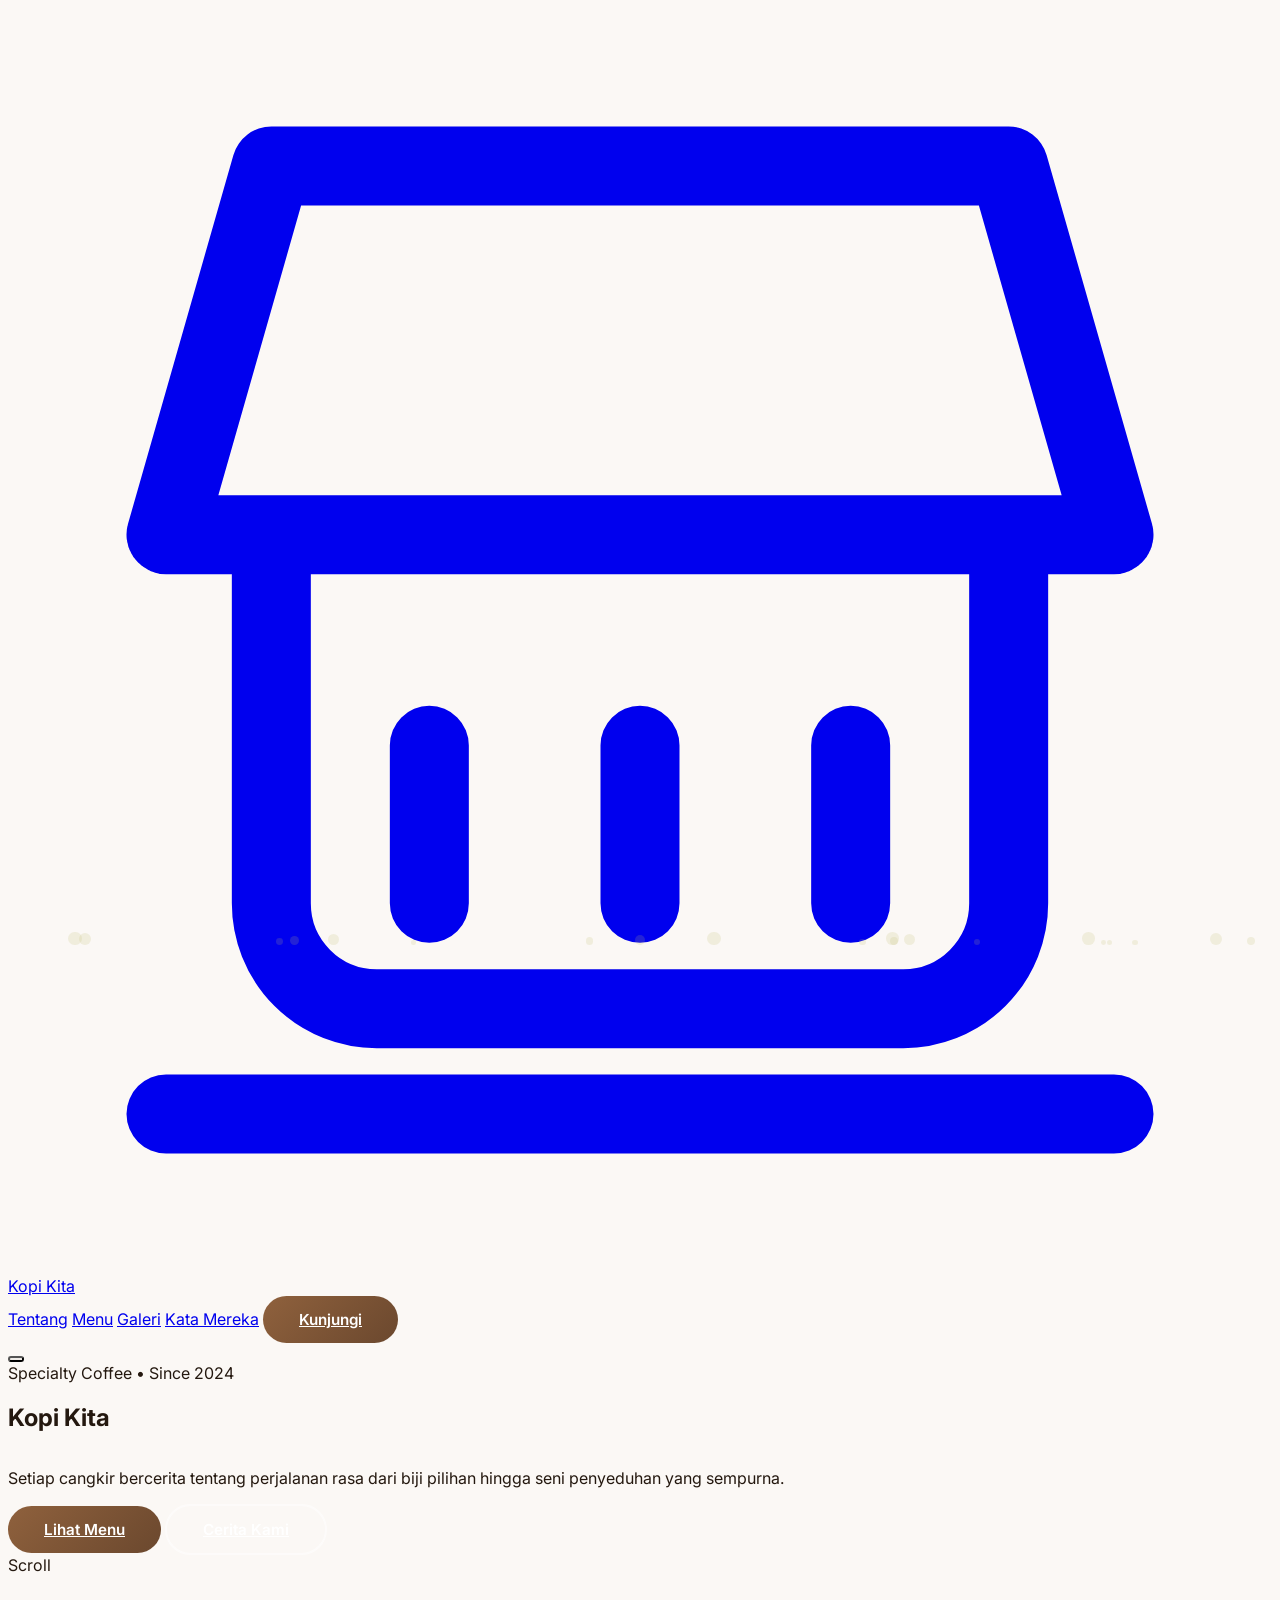
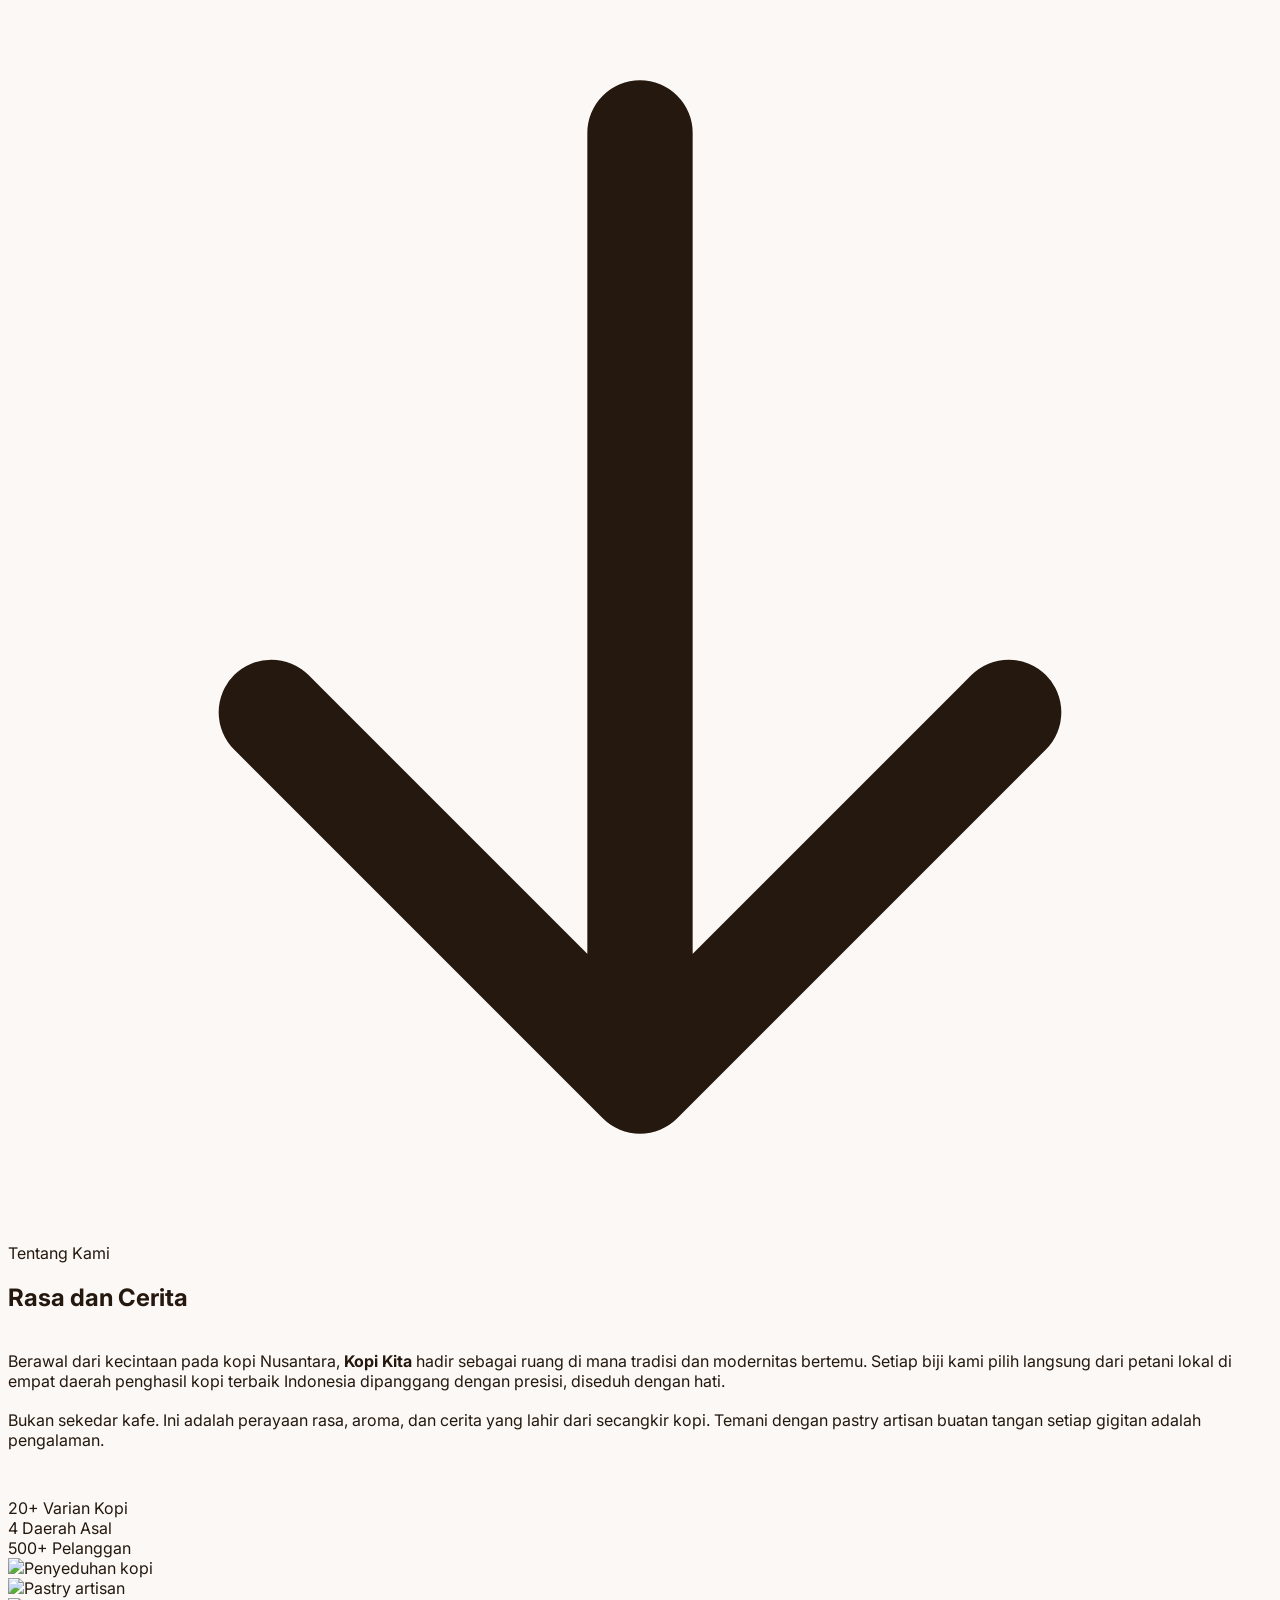
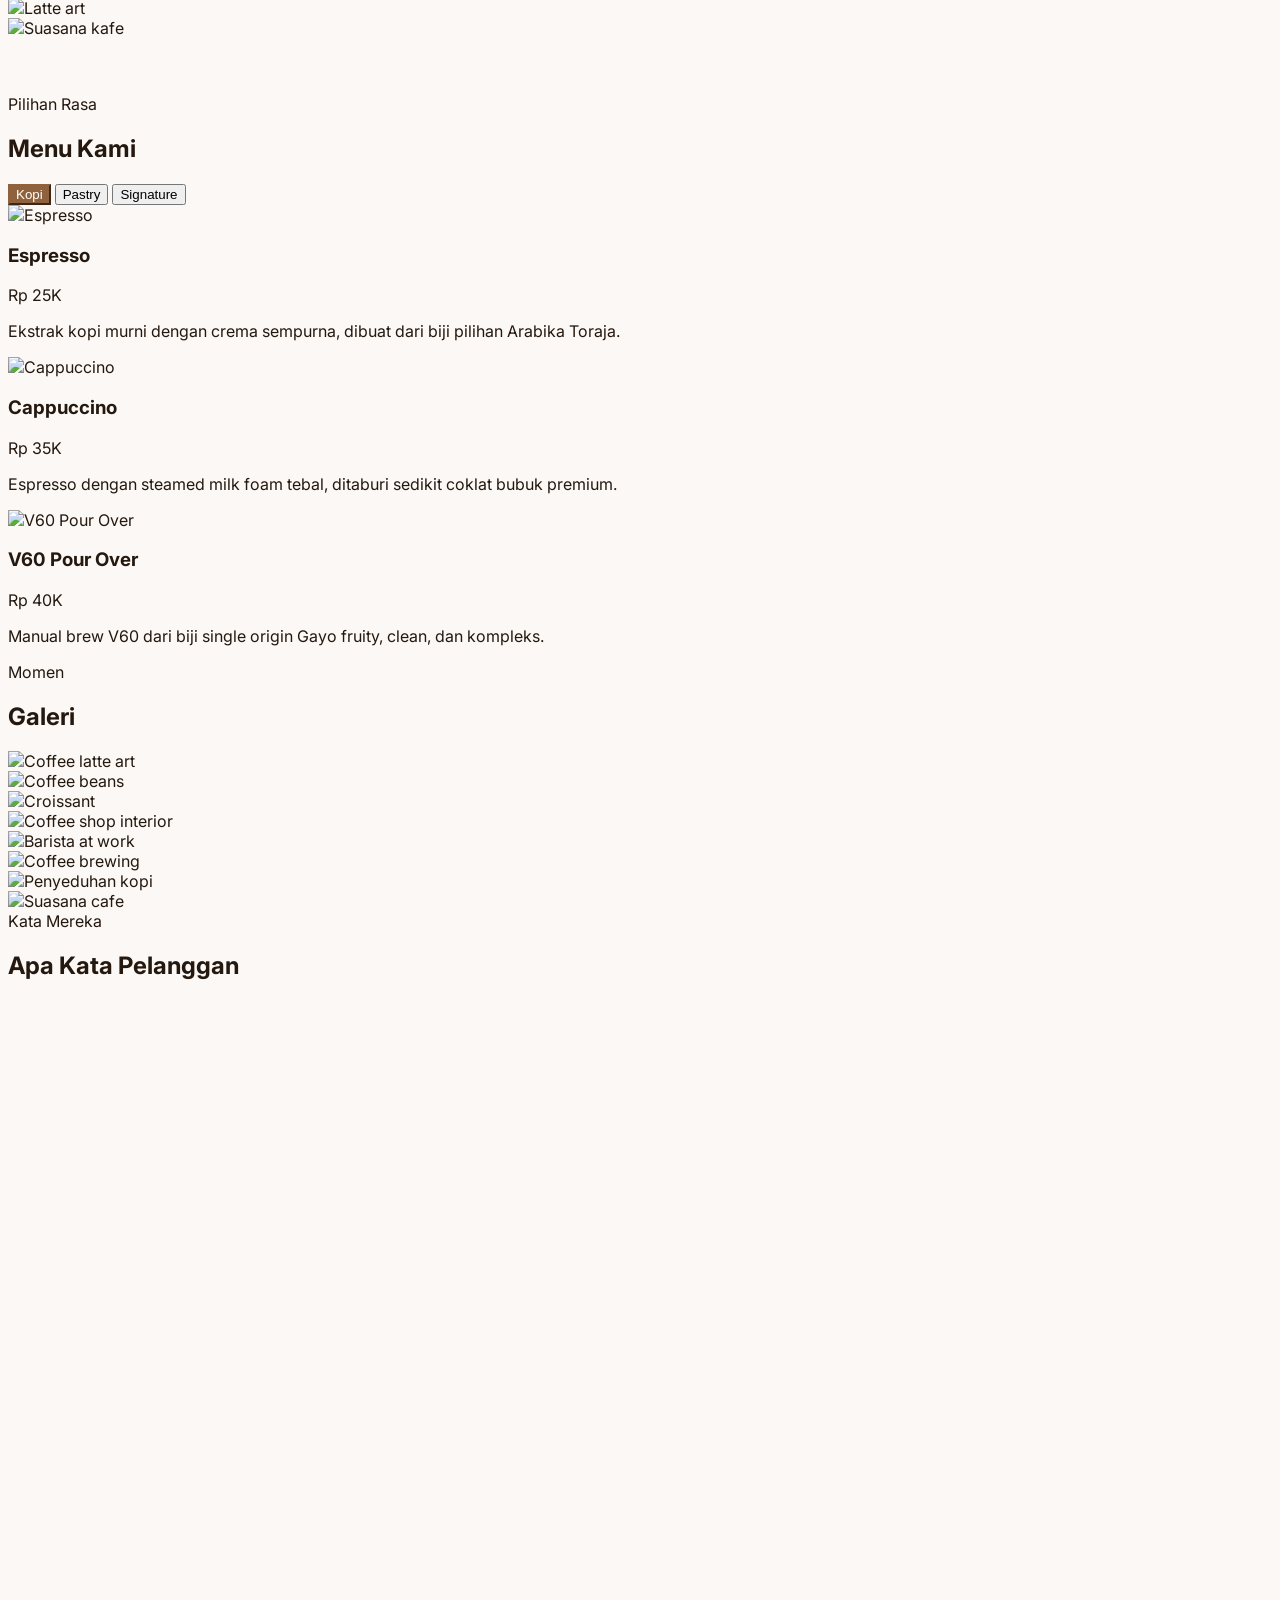
==== index.html @ f3f5471f "feat: initial commit - Kopi Kita landing page - Landing page with Tailwind CSS - Mobile-responsive w" ====
﻿<!DOCTYPE html>
<html lang="id">
<head>
 <meta charset="UTF-8" />
 <meta name="viewport" content="width=device-width, initial-scale=1.0" />
 <meta name="description" content="Kopi Kita &ndash; Specialty Coffee &amp; Artisan Pastry. Nikmati secangkir kopi spesial dan pastry artisan di setiap kunjungan. />
 <title>Kopi Kita &ndash; Specialty Coffee &amp; Artisan Pastry</title>
 <!-- Google Fonts -->
 <link rel="preconnect" href="https://fonts.googleapis.com" />
 <link rel="preconnect" href="https://fonts.gstatic.com" crossorigin />
 <link href="https://fonts.googleapis.com/css2?family=Playfair+Display:ital,wght@0,400;0,500;0,600;0,700;0,800;1,400;1,500&family=Inter:wght@300;400;500;600;700&display=swap" rel="stylesheet" />
 <!-- Tailwind CSS CDN -->
 <script src="https://cdn.tailwindcss.com"></script>
 <script>
  tailwind.config = {
   theme: {
    extend: {
     colors: {
      brand: {
       50: '#f7f2ed',
       100: '#f0e4db',
       200: '#e0c9b8',
       300: '#d1ae94',
       400: '#c29470',
       500: '#b3794d',
       600: '#8f613d',
       700: '#6b482e',
       800: '#47301f',
       900: '#24180f',
      },
      cream: '#fbf8f5',
      gold: '#c2bc70',
     },
     fontFamily: {
      serif: ['Playfair Display', 'Georgia', 'serif'],
      sans: ['Inter', 'system-ui', 'sans-serif'],
     },
    },
   },
  };
 </script>
 <style>
  /* === RESET & BASE === */
  html { scroll-behavior: smooth; overflow-x: hidden; }
  body {
   font-family: 'Inter', system-ui, sans-serif;
   background-color: #fbf8f5;
   color: #24180f;
   overflow-x: hidden;
  }
  /* === NAVBAR TRANSITION === */
  .navbar {
   transition: background-color 0.4s ease, backdrop-filter 0.4s ease, box-shadow 0.4s ease;
  }
  .navbar.scrolled {
   background-color: rgba(255, 255, 255, 0.92);
   backdrop-filter: blur(12px);
   -webkit-backdrop-filter: blur(12px);
   box-shadow: 0 1px 12px rgba(0, 0, 0, 0.06);
  }
  /* Hamburger lines - putih di hero (bg gelap) */
  .hamburger-line {
   background-color: #47301f;
  }
  /* Hamburger lines - cokelat tua saat navbar di-scroll (bg cream) */
  .navbar.scrolled .hamburger-line {
   background-color: #47301f;
  }
   /* Background subtle untuk hamburger button */
   #hamburger {
    background: rgba(71,48,31,0.06);
    border-radius: 10px;
    transition: background 0.3s ease;
   }
   #hamburger:hover {
    background: rgba(71,48,31,0.1);
   }
   #hamburger:active {
    background: rgba(71,48,31,0.15);
   }

  /* === SCROLL REVEAL ANIMATIONS === */
  .reveal {
   opacity: 0;
   transform: translateY(48px);
   transition: opacity 0.7s cubic-bezier(0.25, 0.46, 0.45, 0.94), transform 0.7s cubic-bezier(0.25, 0.46, 0.45, 0.94);
  }
  .reveal-left {
   opacity: 0;
   transform: translateX(-60px);
   transition: opacity 0.7s cubic-bezier(0.25, 0.46, 0.45, 0.94), transform 0.7s cubic-bezier(0.25, 0.46, 0.45, 0.94);
  }
  .reveal-right {
   opacity: 0;
   transform: translateX(60px);
   transition: opacity 0.7s cubic-bezier(0.25, 0.46, 0.45, 0.94), transform 0.7s cubic-bezier(0.25, 0.46, 0.45, 0.94);
  }
  .reveal.active,
  .reveal-left.active,
  .reveal-right.active {
   opacity: 1;
   transform: translate(0, 0);
  }
  /* === HERO FADE-IN (staggered) === */
  .hero-fade {
   opacity: 0;
   transform: translateY(30px);
   transition: opacity 0.8s ease, transform 0.8s ease;
  }
  .hero-fade.active {
   opacity: 1;
   transform: translateY(0);
  }
  .hero-fade.delay-1 { transition-delay: 0.2s; }
  .hero-fade.delay-2 { transition-delay: 0.4s; }
  .hero-fade.delay-3 { transition-delay: 0.6s; }
  .hero-fade.delay-4 { transition-delay: 0.8s; }
  .hero-fade.delay-5 { transition-delay: 1.0s; }
  .hero-fade.delay-6 { transition-delay: 1.2s; }
  /* === HERO PARTICLES === */
  .particle {
   position: absolute;
   border-radius: 50%;
   background: rgba(194, 188, 112, 0.18);
   pointer-events: none;
   animation: float-particle linear infinite;
  }
  @keyframes float-particle {
   0%  { transform: translateY(0) scale(1); opacity: 0; }
   10% { opacity: 1; }
   90% { opacity: 1; }
   100% { transform: translateY(-120vh) scale(0.5); opacity: 0; }
  }
  
  /* === MOBILE RESPONSIVE IMPROVEMENTS === */
  @media (max-width: 640px) {
   section:not([id="hero"]) { padding: 4rem 1rem !important; }
   .hero-headline { font-size: 2.8rem !important; line-height: 1.1 !important; }
   .gallery-grid { grid-template-columns: repeat(2, 1fr) !important; gap: 6px !important; }
   .gallery-tall { grid-row: span 1 !important; }
   .navbar { padding: 0.75rem 1rem !important; }
   .menu-card .h-56 { height: 180px !important; }
  }
  @media (max-width: 380px) {
   .hero-headline { font-size: 2.2rem !important; line-height: 1.1 !important; }
   .btn-primary, .btn-outline { padding: 12px 24px !important; font-size: 0.85rem !important; }
  }
  /* === SCROLL INDICATOR (bouncing dot) === */
  .scroll-indicator { animation: bounce-down 2.4s infinite; }
  @keyframes bounce-down {
   0%, 100% { transform: translateY(0); opacity: 0.6; }
   50%   { transform: translateY(12px); opacity: 1; }
  }
  /* === DIVIDER (gold-brown) === */
  .divider {
   display: flex;
   align-items: center;
   gap: 0;
   margin: 0;
   height: 0;
  }
  .divider::before,
  .divider::after {
   content: '';
   flex: 1;
   height: 1px;
  }
  .divider::before { display: none; }
  .divider::after { display: none; }
  .divider-diamond { display: none; }
  /* === MENU CARDS === */
  .menu-card {
   transition: transform 0.4s cubic-bezier(0.25, 0.46, 0.45, 0.94), box-shadow 0.4s ease;
  }
  .menu-card:hover {
   transform: translateY(-8px);
   box-shadow: 0 20px 48px -12px rgba(36, 24, 15, 0.18);
  }
  .menu-card img {
   transition: transform 0.5s ease;
  }
  /* === MUSIC TOGGLE (mobile safe) === */
  #music-toggle {
   display: flex !important;
   visibility: visible !important;
   opacity: 1 !important;
   pointer-events: auto !important;
  }
  @media (max-width: 640px) {
   #music-toggle {
    width: 44px !important;
    height: 44px !important;
    bottom: max(16px, env(safe-area-inset-bottom, 16px)) !important;
    right: max(16px, env(safe-area-inset-right, 16px)) !important;
   }
  }
  .menu-card:hover img {
   transform: scale(1.08);
  }
  /* === TAB BUTTONS === */
  .tab-btn {
   transition: all 0.3s ease;
   cursor: pointer;
  }
  .tab-btn.active {
   background-color: #8f613d;
   color: white;
   border-color: #8f613d;
  }
  /* === BUTTON STYLES === */
  .btn-primary {
   display: inline-flex;
   align-items: center;
   justify-content: center;
   padding: 14px 36px;
   background: linear-gradient(135deg, #8f613d, #6b482e);
   color: white;
   border-radius: 9999px;
   font-weight: 600;
   font-size: 0.95rem;
   transition: all 0.4s ease;
   border: none;
   cursor: pointer;
  }
  .btn-primary:hover {
   background: linear-gradient(135deg, #b3794d, #8f613d);
   transform: translateY(-2px);
   box-shadow: 0 8px 28px -6px rgba(143, 97, 61, 0.4);
  }
  .btn-outline {
   display: inline-block;
   padding: 14px 36px;
   background: transparent;
   color: white;
   border: 2px solid rgba(255,255,255,0.5);
   border-radius: 9999px;
   font-weight: 600;
   font-size: 0.95rem;
   transition: all 0.4s ease;
   cursor: pointer;
  }
  .btn-outline:hover {
   border-color: #c2bc70;
   color: #c2bc70;
   transform: translateY(-2px);
  }
  /* === TESTIMONIAL CARDS === */
  .testimonial-card {
   transition: border-color 0.4s ease, transform 0.4s ease, box-shadow 0.4s ease;
  }
  .testimonial-card:hover {
   border-color: #c2bc70;
   transform: translateY(-6px);
   box-shadow: 0 20px 48px -12px rgba(36, 24, 15, 0.12);
  }
  /* === GALLERY OVERLAY === */
  .gallery-item {
   overflow: hidden;
   position: relative;
  }
  .gallery-item {
   overflow: hidden;
   position: relative;
  }
  .gallery-item img {
   transition: filter 0.4s ease, transform 0.4s ease;
  }
  .gallery-item:hover img {
   filter: brightness(0.85);
   transform: scale(1.03);
  }
  .gallery-item .shadow-md {
   transition: box-shadow 0.4s ease;
  }
  .gallery-item:hover .shadow-md {
   box-shadow: 0 10px 40px rgba(36, 24, 15, 0.2);
  }
  /* === SOCIAL BUTTONS === */
  .social-btn {
   display: flex;
   align-items: center;
   justify-content: center;
   width: 40px; height: 40px;
   border-radius: 50%;
   border: 1px solid rgba(194, 188, 112, 0.3);
   color: #c2bc70;
   transition: all 0.3s ease;
  }
  .social-btn:hover {
   background: #c2bc70;
   color: #24180f;
   border-color: #c2bc70;
   transform: translateY(-3px);
  }
  /* === MOBILE MENU === */
  /* Wrapper clips sliding menu; menu slides via translateX, clipped by overflow:hidden */
   #mobileMenuWrapper .mobile-menu {
    position: absolute;
    top: 0;
    right: 0;
     width: 100%;
     max-width: 384px;
     height: 100%;
    transition: transform 0.4s cubic-bezier(0.25, 0.46, 0.45, 0.94), opacity 0.4s ease;
   }
  #mobileMenuWrapper .mobile-menu-closed {
   transform: translateX(100%);
   opacity: 0;
   pointer-events: none;
  }
  #mobileMenuWrapper.open .mobile-menu,
  #mobileMenuWrapper .mobile-menu.open {
   transform: translateX(0);
   opacity: 1;
   pointer-events: auto;
  }
   /* Hamburger to X animation */
   #hamburger.open .hamburger-line:nth-child(1) {
    transform: translateY(8px) rotate(45deg);
   }
   #hamburger.open .hamburger-line:nth-child(2) {
    opacity: 0;
   }
   #hamburger.open .hamburger-line:nth-child(3) {
    transform: translateY(-8px) rotate(-45deg);
   }

  /* === RESPONSIVE HELPER === */
  @media (max-width: 767px) {
   .hero-headline { font-size: 3.2rem !important; line-height: 1.15 !important; }
  }
  </style>
</head>
<body>
 <!-- ============================== -->
 <!-- NAVBAR             -->
 <!-- ============================== -->
 <nav id="navbar" class="navbar fixed top-0 left-0 w-full z-50 px-6 md:px-12 py-4" style="background-color: #fbf8f5;">
  <div class="max-w-7xl mx-auto flex items-center justify-between">
   <!-- Logo -->
   <a href="#hero" class="font-serif text-2xl md:text-3xl font-bold text-brand-900 tracking-wide flex items-center gap-2">
    <svg class="w-6 h-6 text-gold inline-block" fill="none" stroke="currentColor" viewBox="0 0 24 24"><path stroke-linecap="round" stroke-linejoin="round" stroke-width="1.5" d="M8 14v3m4-3v3m4-3v3M3 21h18M3 10h18M3 10l2-7h14l2 7M5 10v7a2 2 0 002 2h10a2 2 0 002-2v-7"/></svg>
    <span>Kopi Kita</span>
   </a>
   <!-- Desktop Links -->
   <div class="hidden md:flex items-center gap-9">
    <a href="#story" class="nav-link text-brand-800/85 hover:text-gold transition-colors duration-300 text-sm font-medium tracking-wide">Tentang</a>
    <a href="#menu" class="nav-link text-brand-800/85 hover:text-gold transition-colors duration-300 text-sm font-medium tracking-wide">Menu</a>
    <a href="#gallery" class="nav-link text-brand-800/85 hover:text-gold transition-colors duration-300 text-sm font-medium tracking-wide">Galeri</a>
    <a href="#testimonials" class="nav-link text-brand-800/85 hover:text-gold transition-colors duration-300 text-sm font-medium tracking-wide">Kata Mereka</a>
    <a href="#contact" class="btn-primary !py-2.5 !px-6 !text-sm !font-medium">Kunjungi</a>
   </div>
   <!-- Mobile Hamburger -->
   <button id="hamburger" class="md:hidden flex flex-col gap-1.5 p-2 z-50" aria-label="Toggle menu">
    <span class="hamburger-line block w-6 h-0.5 rounded transition-all duration-300"></span>
    <span class="hamburger-line block w-6 h-0.5 rounded transition-all duration-300"></span>
    <span class="hamburger-line block w-6 h-0.5 rounded transition-all duration-300"></span>
   </button>
  </div>
  <!-- Mobile Menu Panel -->
  <div id="mobileMenuWrapper" class="fixed top-0 right-0 h-full z-40 md:hidden shadow-2xl" style="width: 384px; max-width: 100vw; overflow: hidden; pointer-events: none;">
   <div id="mobileMenu" class="mobile-menu mobile-menu-closed h-full bg-brand-900 p-8 pt-24 flex flex-col gap-6 shadow-2xl">
    <a href="#story" class="mobile-link text-cream text-lg font-medium hover:text-gold transition-colors">Tentang</a>
    <a href="#menu" class="mobile-link text-cream text-lg font-medium hover:text-gold transition-colors">Menu</a>
    <a href="#gallery" class="mobile-link text-cream text-lg font-medium hover:text-gold transition-colors">Galeri</a>
    <a href="#testimonials" class="mobile-link text-cream text-lg font-medium hover:text-gold transition-colors">Kata Mereka</a>
    <a href="#contact" class="mobile-link text-cream text-lg font-medium hover:text-gold transition-colors">Kunjungi</a>
   </div>
  </div>
 </nav>
 <!-- ============================== -->
 <!-- HERO SECTION          -->
 <!-- ============================== -->
 <section id="hero" class="relative min-h-screen flex items-center justify-center pt-16 md:pt-20">
  <!-- Background gradient + overlay image -->
  <div class="absolute inset-0 bg-gradient-to-b from-brand-900 via-brand-800 to-brand-700"></div>
  <div
   class="absolute inset-0 bg-cover bg-center opacity-35"
   style="background-image: url('https://images.unsplash.com/photo-1501339847302-ac426a4a7cbb?w=1600&q=80');"
  ></div>
  <!-- Particles -->
  <div id="particles-container" class="absolute inset-0 overflow-hidden pointer-events-none"></div>
  <!-- Content -->
  <div class="relative z-10 text-center px-6 max-w-4xl mx-auto pt-2">
   <!-- Badge -->
   <div class="hero-fade active inline-flex items-center gap-2 px-5 py-2 rounded-full border border-gold/40 text-gold text-xs md:text-sm font-medium tracking-widest uppercase mb-6">
    <span class="w-1.5 h-1.5 bg-gold rounded-full"></span>
    Specialty Coffee • Since 2024
   </div>
   <!-- Headline -->
   <h1 class="hero-fade active hero-headline font-serif font-bold text-5xl md:text-7xl lg:text-8xl leading-[1.15] md:leading-[1.1] tracking-tight">
    <span class="text-cream">Kopi </span><span class="text-gold">Kita</span>
   </h1>
   <!-- Subtext -->
   <div class="hero-fade active delay-2 mt-0">
     <div class="divider max-w-xs mx-auto">
      <div class="divider-diamond"></div>
     </div>
    </div>
    <p class="hero-fade active delay-3 mt-8 text-cream/70 text-lg md:text-xl max-w-xl mx-auto leading-relaxed font-light">
    Setiap cangkir bercerita tentang perjalanan rasa dari biji pilihan hingga seni penyeduhan yang sempurna.
   </p>
   <!-- CTA Buttons -->
   <div class="hero-fade active delay-4 mt-10 flex flex-wrap max-sm:flex-col max-sm:gap-4 justify-center gap-4">
    <a href="#menu" class="btn-primary max-sm:w-full max-sm:min-h-[52px] max-sm:text-base">Lihat Menu</a>
    <a href="#story" class="btn-outline max-sm:w-full max-sm:min-h-[52px] max-sm:text-base">Cerita Kami</a>
   </div>
   <!-- Scroll Indicator -->
   <div class="hero-fade active delay-7 mt-16 flex justify-center">
    <div class="scroll-indicator flex flex-col items-center gap-2 cursor-pointer" onclick="document.getElementById('story').scrollIntoView({behavior:'smooth'})">
     <span class="text-cream/40 text-xs tracking-widest uppercase font-medium">Scroll</span>
     <svg class="w-5 h-5 text-gold/60" fill="none" stroke="currentColor" viewBox="0 0 24 24"><path stroke-linecap="round" stroke-linejoin="round" stroke-width="2" d="M19 14l-7 7m0 0l-7-7m7 7V3"/></svg>
    </div>
   </div>
  </div>
 </section>
 <!-- ============================== -->
 <!-- STORY SECTION         -->
 <!-- ============================== -->
 <section id="story" class="pt-10 md:pt-14 px-6 md:px-12 bg-cream" style="padding-bottom: clamp(32px, 5vw, 56px);">
  <div class="max-w-7xl mx-auto grid md:grid-cols-2 gap-12 md:gap-16 items-start">
   <!-- Left: Text Content -->
   <div class="reveal-left text-center md:text-center">
    <span class="text-brand-500 text-sm font-semibold tracking-[0.2em] uppercase">Tentang Kami</span>
    <h2 class="font-serif text-4xl md:text-5xl lg:text-6xl font-bold text-brand-900 mt-3 leading-tight">
     Rasa dan Cerita
    </h2>
    <div class="divider max-w-xs mx-auto">
     <div class="divider-diamond"></div>
    </div>
    <p class="text-brand-800/75 text-base md:text-lg leading-relaxed text-justify" style="margin-top: clamp(12px, 1.5vw, 20px);">
     Berawal dari kecintaan pada kopi Nusantara, <strong class="text-brand-700">Kopi Kita</strong> hadir sebagai ruang
     di mana tradisi dan modernitas bertemu. Setiap biji kami pilih langsung dari petani lokal di empat daerah
     penghasil kopi terbaik Indonesia dipanggang dengan presisi, diseduh dengan hati.
    </p>
    <p class="text-brand-800/75 text-base md:text-lg leading-relaxed text-justify" style="margin-top: clamp(12px, 1.5vw, 20px);">
     Bukan sekedar kafe. Ini adalah perayaan rasa, aroma, dan cerita yang lahir dari secangkir kopi.
     Temani dengan pastry artisan buatan tangan setiap gigitan adalah pengalaman.
    </p>
    <!-- Stats -->
    <div class="grid grid-cols-3 gap-6" style="margin-top: clamp(24px, 4vw, 48px);">
     <div>
      <span class="block font-serif text-3xl md:text-4xl font-bold text-gold">20+</span>
      <span class="text-brand-700/70 text-sm font-medium">Varian Kopi</span>
     </div>
     <div>
      <span class="block font-serif text-3xl md:text-4xl font-bold text-gold">4</span>
      <span class="text-brand-700/70 text-sm font-medium">Daerah Asal</span>
     </div>
     <div>
      <span class="block font-serif text-3xl md:text-4xl font-bold text-gold">500+</span>
      <span class="text-brand-700/70 text-sm font-medium">Pelanggan</span>
     </div>
    </div>
   </div>
   <!-- Right: Photo Grid -->
   <div class="reveal-right grid grid-cols-2 gap-4 md:gap-5">
    <div class="space-y-4 md:space-y-5">
     <div class="overflow-hidden rounded-2xl shadow-lg rotate-2">
      <img src="https://images.unsplash.com/photo-1495474472287-4d71bcdd2085?w=600&q=80" alt="Penyeduhan kopi" class="w-full h-48 md:h-52 object-cover" loading="lazy" />
     </div>
     <div class="overflow-hidden rounded-2xl shadow-lg -rotate-1">
      <img src="https://images.unsplash.com/photo-1559056199-641a0ac8b55e?w=600&q=80" alt="Pastry artisan" class="w-full h-40 md:h-48 object-cover" loading="lazy" />
     </div>
    </div>
    <div class="space-y-4 md:space-y-5 mt-6 md:mt-10">
     <div class="overflow-hidden rounded-2xl shadow-lg -rotate-2">
      <img src="https://images.unsplash.com/photo-1509042239860-f550ce710b93?w=600&q=80" alt="Latte art" class="w-full h-40 md:h-48 object-cover" loading="lazy" />
     </div>
     <div class="overflow-hidden rounded-2xl shadow-lg rotate-1">
      <img src="https://images.unsplash.com/photo-1495147466023-ac5c588e2e94?w=600&q=80" alt="Suasana kafe" class="w-full h-48 md:h-52 object-cover" loading="lazy" />
     </div>
    </div>
   </div>
  </div>
 </section>
 <!-- ============================== -->
 <!-- MENU SECTION          -->
 <!-- ============================== -->
 <section id="menu" class="py-20 md:py-28 px-6 md:px-12 bg-white">
  <div class="max-w-7xl mx-auto">
   <!-- Header -->
   <div class="text-center reveal">
    <span class="text-brand-500 text-sm font-semibold tracking-[0.2em] uppercase">Pilihan Rasa</span>
    <h2 class="font-serif text-4xl md:text-5xl lg:text-6xl font-bold text-brand-900 mt-3">Menu Kami</h2>
    <div class="divider max-w-xs mx-auto">
     <div class="divider-diamond"></div>
    </div>
   </div>
   <!-- Tab Buttons -->
   <div class="flex justify-center gap-3 mt-10 reveal">
    <button class="tab-btn active px-6 py-2.5 rounded-full border-2 border-brand-600 text-brand-600 font-medium text-sm" data-tab="coffee">Kopi</button>
    <button class="tab-btn px-6 py-2.5 rounded-full border-2 border-brand-200 text-brand-600/70 font-medium text-sm" data-tab="pastry">Pastry</button>
    <button class="tab-btn px-6 py-2.5 rounded-full border-2 border-brand-200 text-brand-600/70 font-medium text-sm" data-tab="signature">Signature</button>
   </div>
   <!-- Menu Cards Container -->
   <div id="menuContainer" class="grid md:grid-cols-3 gap-8 mt-12">
    <!-- Initially populated by JavaScript -->
   </div>
  </div>
 </section>
 <!-- ============================== -->
 <!-- GALLERY SECTION        -->
 <!-- ============================== -->
 <section id="gallery" class="py-20 md:py-28 px-6 md:px-12 bg-cream">
  <div class="max-w-7xl mx-auto">
   <!-- Header -->
   <div class="text-center reveal">
    <span class="text-brand-500 text-sm font-semibold tracking-[0.2em] uppercase">Momen</span>
    <h2 class="font-serif text-4xl md:text-5xl lg:text-6xl font-bold text-brand-900 mt-3">Galeri</h2>
    <div class="divider max-w-xs mx-auto">
     <div class="divider-diamond"></div>
    </div>
   </div>
   <!-- Masonry Grid -->
   <div class="grid grid-cols-2 md:grid-cols-4 gap-4 mt-12">
    <!-- Row 1 -->
    <div class="gallery-item rounded-2xl overflow-hidden shadow-md reveal-left col-span-1 row-span-2">
     <img src="https://images.unsplash.com/photo-1498804103079-a6351b050096?w=600&q=80" alt="Coffee latte art" class="w-full h-full object-cover" loading="lazy" />
    </div>
    <div class="gallery-item rounded-2xl overflow-hidden shadow-md reveal-right col-span-1">
     <img src="https://images.unsplash.com/photo-1442512595331-e89e73853f31?w=600&q=80" alt="Coffee beans" class="w-full h-full object-cover" loading="lazy" />
    </div>
    <div class="gallery-item rounded-2xl overflow-hidden shadow-md reveal scale-105 col-span-1">
     <img src="https://images.unsplash.com/photo-1521017432531-fbd92d768814?w=600&q=80" alt="Croissant" class="w-full h-full object-cover" loading="lazy" />
    </div>
    <div class="gallery-item rounded-2xl overflow-hidden shadow-md reveal-left col-span-1">
     <img src="https://images.unsplash.com/photo-1555396273-367ea4eb4db5?w=600&q=80" alt="Coffee shop interior" class="w-full h-full object-cover" loading="lazy" />
    </div>
    <!-- Row 2 -->
    <div class="gallery-item rounded-2xl overflow-hidden shadow-md reveal-right col-span-1 row-span-2">
     <img src="https://images.unsplash.com/photo-1501339847302-ac426a4a7cbb?w=600&q=80" alt="Barista at work" class="w-full h-full object-cover" loading="lazy" />
    </div>
    <div class="gallery-item rounded-2xl overflow-hidden shadow-md reveal-left col-span-1">
     <img src="https://images.unsplash.com/photo-1559496417-e7f25cb247f3?w=600&q=80" alt="Coffee brewing" class="w-full h-full object-cover" loading="lazy" />
    </div>
    <div class="gallery-item rounded-2xl overflow-hidden shadow-md reveal-right col-span-1">
     <img src="https://images.unsplash.com/photo-1495474472287-4d71bcdd2085?w=600&q=80" alt="Penyeduhan kopi" class="w-full h-full object-cover" loading="lazy" />
    </div>
    <!-- Mobile only (visible ≤757px) -->
    <div class="gallery-item rounded-2xl overflow-hidden shadow-md reveal scale-105 col-span-1 md:hidden">
     <img src="https://images.unsplash.com/photo-1509042239860-f550ce710b93?w=600&q=80" alt="Suasana cafe" class="w-full h-full object-cover" loading="lazy" />
    </div>
   </div>
  </div>
 </section>
 <!-- ============================== -->
 <!-- TESTIMONIALS SECTION      -->
 <!-- ============================== -->
 <section id="testimonials" class="py-20 md:py-28 px-6 md:px-12 bg-white">
  <div class="max-w-7xl mx-auto">
   <!-- Header -->
   <div class="text-center reveal">
    <span class="text-brand-500 text-sm font-semibold tracking-[0.2em] uppercase">Kata Mereka</span>
    <h2 class="font-serif text-4xl md:text-5xl lg:text-6xl font-bold text-brand-900 mt-3">Apa Kata Pelanggan</h2>
    <div class="divider max-w-xs mx-auto">
     <div class="divider-diamond"></div>
    </div>
   </div>
   <!-- Cards -->
   <div class="grid md:grid-cols-3 gap-8 mt-12">
    <!-- Card 1 -->
    <div class="testimonial-card bg-cream rounded-2xl p-8 border border-brand-200 reveal-left">
     <!-- Stars -->
     <div class="flex gap-1 mb-5">
      <svg class="w-5 h-5 text-gold" fill="currentColor" viewBox="0 0 20 20"><path d="M9.049 2.927c.3-.921 1.603-.921 1.902 0l1.07 3.292a1 1 0 00.95.69h3.462c.969 0 1.371 1.24.588 1.81l-2.8 2.034a1 1 0 00-.364 1.118l1.07 3.292c.3.921-.755 1.688-1.54 1.118l-2.8-2.034a1 1 0 00-1.175 0l-2.8 2.034c-.784.57-1.838-.197-1.539-1.118l1.07-3.292a1 1 0 00-.364-1.118L2.98 8.72c-.783-.57-.38-1.81.588-1.81h3.461a1 1 0 00.951-.69l1.07-3.292z"/></svg>
      <svg class="w-5 h-5 text-gold" fill="currentColor" viewBox="0 0 20 20"><path d="M9.049 2.927c.3-.921 1.603-.921 1.902 0l1.07 3.292a1 1 0 00.95.69h3.462c.969 0 1.371 1.24.588 1.81l-2.8 2.034a1 1 0 00-.364 1.118l1.07 3.292c.3.921-.755 1.688-1.54 1.118l-2.8-2.034a1 1 0 00-1.175 0l-2.8 2.034c-.784.57-1.838-.197-1.539-1.118l1.07-3.292a1 1 0 00-.364-1.118L2.98 8.72c-.783-.57-.38-1.81.588-1.81h3.461a1 1 0 00.951-.69l1.07-3.292z"/></svg>
      <svg class="w-5 h-5 text-gold" fill="currentColor" viewBox="0 0 20 20"><path d="M9.049 2.927c.3-.921 1.603-.921 1.902 0l1.07 3.292a1 1 0 00.95.69h3.462c.969 0 1.371 1.24.588 1.81l-2.8 2.034a1 1 0 00-.364 1.118l1.07 3.292c.3.921-.755 1.688-1.54 1.118l-2.8-2.034a1 1 0 00-1.175 0l-2.8 2.034c-.784.57-1.838-.197-1.539-1.118l1.07-3.292a1 1 0 00-.364-1.118L2.98 8.72c-.783-.57-.38-1.81.588-1.81h3.461a1 1 0 00.951-.69l1.07-3.292z"/></svg>
      <svg class="w-5 h-5 text-gold" fill="currentColor" viewBox="0 0 20 20"><path d="M9.049 2.927c.3-.921 1.603-.921 1.902 0l1.07 3.292a1 1 0 00.95.69h3.462c.969 0 1.371 1.24.588 1.81l-2.8 2.034a1 1 0 00-.364 1.118l1.07 3.292c.3.921-.755 1.688-1.54 1.118l-2.8-2.034a1 1 0 00-1.175 0l-2.8 2.034c-.784.57-1.838-.197-1.539-1.118l1.07-3.292a1 1 0 00-.364-1.118L2.98 8.72c-.783-.57-.38-1.81.588-1.81h3.461a1 1 0 00.951-.69l1.07-3.292z"/></svg>
      <svg class="w-5 h-5 text-gold" fill="currentColor" viewBox="0 0 20 20"><path d="M9.049 2.927c.3-.921 1.603-.921 1.902 0l1.07 3.292a1 1 0 00.95.69h3.462c.969 0 1.371 1.24.588 1.81l-2.8 2.034a1 1 0 00-.364 1.118l1.07 3.292c.3.921-.755 1.688-1.54 1.118l-2.8-2.034a1 1 0 00-1.175 0l-2.8 2.034c-.784.57-1.838-.197-1.539-1.118l1.07-3.292a1 1 0 00-.364-1.118L2.98 8.72c-.783-.57-.38-1.81.588-1.81h3.461a1 1 0 00.951-.69l1.07-3.292z"/></svg>
     </div>
     <p class="text-brand-800/80 italic text-base leading-relaxed mb-6">
      "Suasananya hangat, kopinya luar biasa. Saya jatuh cinta dengan manual brew mereka. Tempat favorit baru!"
     </p>
     <div class="flex items-center gap-4">
      <img src="https://images.unsplash.com/photo-1494790108377-be9c29b29330?w=100&q=80" alt="Sarah Wijaya" class="w-11 h-11 rounded-full object-cover" loading="lazy" />
      <div>
       <p class="font-semibold text-brand-900 text-sm">Sarah Wijaya</p>
       <p class="text-brand-500 text-xs">Creative Director</p>
      </div>
     </div>
    </div>
    <!-- Card 2 -->
    <div class="testimonial-card bg-cream rounded-2xl p-8 border border-brand-200 reveal">
     <!-- Stars -->
     <div class="flex gap-1 mb-5">
      <svg class="w-5 h-5 text-gold" fill="currentColor" viewBox="0 0 20 20"><path d="M9.049 2.927c.3-.921 1.603-.921 1.902 0l1.07 3.292a1 1 0 00.95.69h3.462c.969 0 1.371 1.24.588 1.81l-2.8 2.034a1 1 0 00-.364 1.118l1.07 3.292c.3.921-.755 1.688-1.54 1.118l-2.8-2.034a1 1 0 00-1.175 0l-2.8 2.034c-.784.57-1.838-.197-1.539-1.118l1.07-3.292a1 1 0 00-.364-1.118L2.98 8.72c-.783-.57-.38-1.81.588-1.81h3.461a1 1 0 00.951-.69l1.07-3.292z"/></svg>
      <svg class="w-5 h-5 text-gold" fill="currentColor" viewBox="0 0 20 20"><path d="M9.049 2.927c.3-.921 1.603-.921 1.902 0l1.07 3.292a1 1 0 00.95.69h3.462c.969 0 1.371 1.24.588 1.81l-2.8 2.034a1 1 0 00-.364 1.118l1.07 3.292c.3.921-.755 1.688-1.54 1.118l-2.8-2.034a1 1 0 00-1.175 0l-2.8 2.034c-.784.57-1.838-.197-1.539-1.118l1.07-3.292a1 1 0 00-.364-1.118L2.98 8.72c-.783-.57-.38-1.81.588-1.81h3.461a1 1 0 00.951-.69l1.07-3.292z"/></svg>
      <svg class="w-5 h-5 text-gold" fill="currentColor" viewBox="0 0 20 20"><path d="M9.049 2.927c.3-.921 1.603-.921 1.902 0l1.07 3.292a1 1 0 00.95.69h3.462c.969 0 1.371 1.24.588 1.81l-2.8 2.034a1 1 0 00-.364 1.118l1.07 3.292c.3.921-.755 1.688-1.54 1.118l-2.8-2.034a1 1 0 00-1.175 0l-2.8 2.034c-.784.57-1.838-.197-1.539-1.118l1.07-3.292a1 1 0 00-.364-1.118L2.98 8.72c-.783-.57-.38-1.81.588-1.81h3.461a1 1 0 00.951-.69l1.07-3.292z"/></svg>
      <svg class="w-5 h-5 text-gold" fill="currentColor" viewBox="0 0 20 20"><path d="M9.049 2.927c.3-.921 1.603-.921 1.902 0l1.07 3.292a1 1 0 00.95.69h3.462c.969 0 1.371 1.24.588 1.81l-2.8 2.034a1 1 0 00-.364 1.118l1.07 3.292c.3.921-.755 1.688-1.54 1.118l-2.8-2.034a1 1 0 00-1.175 0l-2.8 2.034c-.784.57-1.838-.197-1.539-1.118l1.07-3.292a1 1 0 00-.364-1.118L2.98 8.72c-.783-.57-.38-1.81.588-1.81h3.461a1 1 0 00.951-.69l1.07-3.292z"/></svg>
      <svg class="w-5 h-5 text-gold" fill="currentColor" viewBox="0 0 20 20"><path d="M9.049 2.927c.3-.921 1.603-.921 1.902 0l1.07 3.292a1 1 0 00.95.69h3.462c.969 0 1.371 1.24.588 1.81l-2.8 2.034a1 1 0 00-.364 1.118l1.07 3.292c.3.921-.755 1.688-1.54 1.118l-2.8-2.034a1 1 0 00-1.175 0l-2.8 2.034c-.784.57-1.838-.197-1.539-1.118l1.07-3.292a1 1 0 00-.364-1.118L2.98 8.72c-.783-.57-.38-1.81.588-1.81h3.461a1 1 0 00.951-.69l1.07-3.292z"/></svg>
     </div>
     <p class="text-brand-800/80 italic text-base leading-relaxed mb-6">
      "Pastrynya fresh, kopinya premium. Croissant almond sama flat white adalah kombinasi terbaik!"
     </p>
     <div class="flex items-center gap-4">
      <img src="https://images.unsplash.com/photo-1507003211169-0a1dd7228f2d?w=100&q=80" alt="Dimas Prasetyo" class="w-11 h-11 rounded-full object-cover" loading="lazy" />
      <div>
       <p class="font-semibold text-brand-900 text-sm">Dimas Prasetyo</p>
       <p class="text-brand-500 text-xs">Software Engineer</p>
      </div>
     </div>
    </div>
    <!-- Card 3 -->
    <div class="testimonial-card bg-cream rounded-2xl p-8 border border-brand-200 reveal-right">
     <!-- Stars -->
     <div class="flex gap-1 mb-5">
      <svg class="w-5 h-5 text-gold" fill="currentColor" viewBox="0 0 20 20"><path d="M9.049 2.927c.3-.921 1.603-.921 1.902 0l1.07 3.292a1 1 0 00.95.69h3.462c.969 0 1.371 1.24.588 1.81l-2.8 2.034a1 1 0 00-.364 1.118l1.07 3.292c.3.921-.755 1.688-1.54 1.118l-2.8-2.034a1 1 0 00-1.175 0l-2.8 2.034c-.784.57-1.838-.197-1.539-1.118l1.07-3.292a1 1 0 00-.364-1.118L2.98 8.72c-.783-.57-.38-1.81.588-1.81h3.461a1 1 0 00.951-.69l1.07-3.292z"/></svg>
      <svg class="w-5 h-5 text-gold" fill="currentColor" viewBox="0 0 20 20"><path d="M9.049 2.927c.3-.921 1.603-.921 1.902 0l1.07 3.292a1 1 0 00.95.69h3.462c.969 0 1.371 1.24.588 1.81l-2.8 2.034a1 1 0 00-.364 1.118l1.07 3.292c.3.921-.755 1.688-1.54 1.118l-2.8-2.034a1 1 0 00-1.175 0l-2.8 2.034c-.784.57-1.838-.197-1.539-1.118l1.07-3.292a1 1 0 00-.364-1.118L2.98 8.72c-.783-.57-.38-1.81.588-1.81h3.461a1 1 0 00.951-.69l1.07-3.292z"/></svg>
      <svg class="w-5 h-5 text-gold" fill="currentColor" viewBox="0 0 20 20"><path d="M9.049 2.927c.3-.921 1.603-.921 1.902 0l1.07 3.292a1 1 0 00.95.69h3.462c.969 0 1.371 1.24.588 1.81l-2.8 2.034a1 1 0 00-.364 1.118l1.07 3.292c.3.921-.755 1.688-1.54 1.118l-2.8-2.034a1 1 0 00-1.175 0l-2.8 2.034c-.784.57-1.838-.197-1.539-1.118l1.07-3.292a1 1 0 00-.364-1.118L2.98 8.72c-.783-.57-.38-1.81.588-1.81h3.461a1 1 0 00.951-.69l1.07-3.292z"/></svg>
      <svg class="w-5 h-5 text-gold" fill="currentColor" viewBox="0 0 20 20"><path d="M9.049 2.927c.3-.921 1.603-.921 1.902 0l1.07 3.292a1 1 0 00.95.69h3.462c.969 0 1.371 1.24.588 1.81l-2.8 2.034a1 1 0 00-.364 1.118l1.07 3.292c.3.921-.755 1.688-1.54 1.118l-2.8-2.034a1 1 0 00-1.175 0l-2.8 2.034c-.784.57-1.838-.197-1.539-1.118l1.07-3.292a1 1 0 00-.364-1.118L2.98 8.72c-.783-.57-.38-1.81.588-1.81h3.461a1 1 0 00.951-.69l1.07-3.292z"/></svg>
      <svg class="w-5 h-5 text-gold" fill="currentColor" viewBox="0 0 20 20"><path d="M9.049 2.927c.3-.921 1.603-.921 1.902 0l1.07 3.292a1 1 0 00.95.69h3.462c.969 0 1.371 1.24.588 1.81l-2.8 2.034a1 1 0 00-.364 1.118l1.07 3.292c.3.921-.755 1.688-1.54 1.118l-2.8-2.034a1 1 0 00-1.175 0l-2.8 2.034c-.784.57-1.838-.197-1.539-1.118l1.07-3.292a1 1 0 00-.364-1.118L2.98 8.72c-.783-.57-.38-1.81.588-1.81h3.461a1 1 0 00.951-.69l1.07-3.292z"/></svg>
     </div>
     <p class="text-brand-800/80 italic text-base leading-relaxed mb-6">
      "Interiornya aesthetic banget, cocok buat work from cafe. WiFi kencang, kopi enak  truly 10/10."
     </p>
     <div class="flex items-center gap-4">
      <img src="https://images.unsplash.com/photo-1438761681033-6461ffad8d80?w=100&q=80" alt="Maya Putri" class="w-11 h-11 rounded-full object-cover" loading="lazy" />
      <div>
       <p class="font-semibold text-brand-900 text-sm">Maya Putri</p>
       <p class="text-brand-500 text-xs">UI/UX Designer</p>
      </div>
     </div>
    </div>
   </div>
  </div>
 </section>
 <!-- ============================== -->
 <!-- CONTACT / VISIT SECTION    -->
 <!-- ============================== -->
 <section id="contact" class="py-20 md:py-28 px-6 md:px-12 bg-cream">
  <div class="max-w-7xl mx-auto">
   <div class="grid md:grid-cols-2 gap-12 md:gap-16 items-center">
    <!-- Left: Info -->
    <div class="reveal-left">
     <span class="text-brand-500 text-sm font-semibold tracking-[0.2em] uppercase">Kunjungi</span>
     <h2 class="font-serif text-4xl md:text-5xl lg:text-6xl font-bold text-brand-900 mt-3 leading-tight">
      Yuk mampir!
     </h2>
     <div class="divider">
      <div class="divider-diamond"></div>
     </div>
     <p class="text-brand-800/75 text-base md:text-lg leading-relaxed mt-2">
      Kami tunggu kedatanganmu untuk menikmati secangkir kebahagiaan.
     </p>
     <!-- Info Items -->
     <div class="space-y-6 mt-8">
      <!-- Location -->
      <div class="flex items-start gap-4">
       <div class="flex-shrink-0 w-11 h-11 rounded-full bg-brand-100 flex items-center justify-center">
        <svg class="w-5 h-5 text-brand-600" fill="none" stroke="currentColor" viewBox="0 0 24 24"><path stroke-linecap="round" stroke-linejoin="round" stroke-width="1.5" d="M17.657 16.657L13.414 20.9a1.998 1.998 0 01-2.827 0l-4.244-4.243a8 8 0 1111.314 0z"/><path stroke-linecap="round" stroke-linejoin="round" stroke-width="1.5" d="M15 11a3 3 0 11-6 0 3 3 0 016 0z"/></svg>
       </div>
       <div>
        <p class="font-semibold text-brand-800 text-base">Lokasi</p>
        <p class="text-brand-700/70 text-sm mt-0.5">Jl. Kopi Nikmat No. 42, Bandung, Jawa Barat 40123</p>
       </div>
      </div>
      <!-- Hours -->
      <div class="flex items-start gap-4">
       <div class="flex-shrink-0 w-11 h-11 rounded-full bg-brand-100 flex items-center justify-center">
        <svg class="w-5 h-5 text-brand-600" fill="none" stroke="currentColor" viewBox="0 0 24 24"><path stroke-linecap="round" stroke-linejoin="round" stroke-width="1.5" d="M12 8v4l3 3m6-3a9 9 0 11-18 0 9 9 0 0118 0z"/></svg>
       </div>
       <div>
        <p class="font-semibold text-brand-800 text-base">Jam Buka</p>
        <p class="text-brand-700/70 text-sm mt-0.5">Senin &ndash; Jumat: 07:00 s/d 21:00</p>
        <p class="text-brand-700/70 text-sm">Sabtu &ndash; Minggu: 08:00 s/d 22:00</p>
       </div>
      </div>
      <!-- Contact -->
      <div class="flex items-start gap-4">
       <div class="flex-shrink-0 w-11 h-11 rounded-full bg-brand-100 flex items-center justify-center">
        <svg class="w-5 h-5 text-brand-600" fill="none" stroke="currentColor" viewBox="0 0 24 24"><path stroke-linecap="round" stroke-linejoin="round" stroke-width="1.5" d="M3 5a2 2 0 012-2h3.28a1 1 0 01.948.684l1.498 4.493a1 1 0 01-.502 1.21l-2.257 1.13a11.042 11.042 0 005.516 5.516l1.13-2.257a1 1 0 011.21-.502l4.493 1.498a1 1 0 01.684.949V19a2 2 0 01-2 2h-1C9.716 21 3 14.284 3 6V5z"/></svg>
       </div>
       <div>
        <p class="font-semibold text-brand-800 text-base">Kontak</p>
        <p class="text-brand-700/70 text-sm mt-0.5">+62 812 3456 7890</p>
        <p class="text-brand-700/70 text-sm">hello@kopikita.co.id</p>
       </div>
      </div>
     </div>
     <!-- CTA -->
     <a href="#" class="btn-primary mt-10 inline-flex items-center gap-3">
      <svg class="w-5 h-5" fill="none" stroke="currentColor" viewBox="0 0 24 24"><path stroke-linecap="round" stroke-linejoin="round" stroke-width="2" d="M17.657 16.657L13.414 20.9a1.998 1.998 0 01-2.827 0l-4.244-4.243a8 8 0 1111.314 0z"/><path stroke-linecap="round" stroke-linejoin="round" stroke-width="2" d="M15 11a3 3 0 11-6 0 3 3 0 016 0z"/></svg>
      Lihat di Google Maps
     </a>
    </div>
    <!-- Right: Photo -->
    <div class="reveal-right">
     <div class="rounded-3xl overflow-hidden shadow-2xl">
      <img
       src="https://images.unsplash.com/photo-1554118811-1e0d58224f24?w=800&q=80"
       alt="Interior Kopi Kita Cafe"
       class="w-full h-72 md:h-96 object-cover"
       loading="lazy"
      />
     </div>
    </div>
   </div>
  </div>
 </section>
 <!-- ============================== -->
 <!-- FOOTER             -->
 <!-- ============================== -->
 <footer class="bg-brand-900 text-cream/70 py-16 px-6 md:px-12">
  <div class="max-w-7xl mx-auto">
   <div class="grid md:grid-cols-4 gap-10">
    <!-- Column 1: Logo + Desc -->
    <div class="md:col-span-1">
     <a href="#hero" class="font-serif text-2xl font-bold text-cream flex items-center gap-2 mb-4">
      <svg class="w-6 h-6 text-gold inline-block" fill="none" stroke="currentColor" viewBox="0 0 24 24"><path stroke-linecap="round" stroke-linejoin="round" stroke-width="1.5" d="M8 14v3m4-3v3m4-3v3M3 21h18M3 10h18M3 10l2-7h14l2 7M5 10v7a2 2 0 002 2h10a2 2 0 002-2v-7"/></svg>
      Kopi Kita
     </a>
     <p class="text-cream/60 text-sm leading-relaxed">
      Specialty Coffee & Artisan Pastry. Setiap cangkir bercerita tentang perjalanan rasa dan cinta pada kopi Nusantara.
     </p>
     <!-- Social -->
     <div class="flex gap-3 mt-6">
      <a href="#" class="social-btn" aria-label="Instagram">
       <svg class="w-4 h-4" fill="currentColor" viewBox="0 0 24 24"><path d="M12 2.163c3.204 0 3.584.012 4.85.07 3.252.148 4.771 1.691 4.919 4.919.058 1.265.069 1.645.069 4.849 0 3.205-.012 3.584-.069 4.849-.149 3.225-1.664 4.771-4.919 4.919-1.266.058-1.644.07-4.85.07-3.204 0-3.584-.012-4.849-.07-3.26-.149-4.771-1.699-4.919-4.92-.058-1.265-.07-1.644-.07-4.849 0-3.204.013-3.583.07-4.849.149-3.227 1.664-4.771 4.919-4.919 1.266-.057 1.645-.069 4.849-.069zm0-2.163c-3.259 0-3.667.014-4.947.072-4.358.2-6.78 2.618-6.98 6.98-.059 1.281-.073 1.689-.073 4.948 0 3.259.014 3.668.072 4.948.2 4.358 2.618 6.78 6.98 6.98 1.281.058 1.689.072 4.948.072 3.259 0 3.668-.014 4.948-.072 4.354-.2 6.782-2.618 6.979-6.98.059-1.28.073-1.689.073-4.948 0-3.259-.014-3.667-.072-4.947-.196-4.354-2.617-6.78-6.979-6.98-1.281-.059-1.69-.073-4.949-.073zm0 5.838c-3.403 0-6.162 2.759-6.162 6.162s2.759 6.163 6.162 6.163 6.162-2.759 6.162-6.163c0-3.403-2.759-6.162-6.162-6.162zm0 10.162c-2.209 0-4-1.79-4-4 0-2.209 1.791-4 4-4s4 1.791 4 4c0 2.21-1.791 4-4 4zm6.406-11.845c-.796 0-1.441.645-1.441 1.44s.645 1.44 1.441 1.44c.795 0 1.439-.645 1.439-1.44s-.644-1.44-1.439-1.44z"/></svg>
      </a>
      <a href="#" class="social-btn" aria-label="Facebook">
       <svg class="w-4 h-4" fill="currentColor" viewBox="0 0 24 24"><path d="M24 12.073c0-6.627-5.373-12-12-12s-12 5.373-12 12c0 5.99 4.388 10.954 10.125 11.854v-8.385H7.078v-3.47h3.047V9.43c0-3.007 1.792-4.669 4.533-4.669 1.312 0 2.686.235 2.686.235v2.953H15.83c-1.491 0-1.956.925-1.956 1.874v2.25h3.328l-.532 3.47h-2.796v8.385C19.612 23.027 24 18.062 24 12.073z"/></svg>
      </a>
      <a href="#" class="social-btn" aria-label="TikTok">
       <svg class="w-4 h-4" fill="currentColor" viewBox="0 0 24 24"><path d="M12.525.02c1.31-.02 2.61-.01 3.91-.02.08 1.53.63 3.09 1.75 4.17 1.12 1.11 2.7 1.62 4.24 1.79v4.03c-1.44-.05-2.89-.35-4.2-.97-.57-.26-1.1-.59-1.62-.93-.01 2.92.01 5.84-.02 8.75-.08 1.4-.54 2.79-1.35 3.94-1.31 1.92-3.58 3.17-5.91 3.21-1.43.08-2.86-.31-4.08-1.03-2.02-1.19-3.44-3.37-3.65-5.71-.02-.5-.03-1-.01-1.49.18-1.9 1.12-3.72 2.58-4.96 1.66-1.44 3.98-2.13 6.15-1.72.02 1.48-.04 2.96-.04 4.44-.99-.32-2.15-.23-3.02.37-.63.41-1.11 1.04-1.36 1.75-.21.51-.15 1.07-.14 1.61.24 1.64 1.82 3.02 3.5 2.87 1.12-.01 2.19-.66 2.77-1.61.19-.33.4-.67.41-1.06.1-1.79.06-3.57.07-5.36.01-4.03-.01-8.05.02-12.07z"/></svg>
      </a>
     </div>
    </div>
    <!-- Column 2 + 3: Menu + Kategori (2 cols on mobile) -->
    <div class="grid grid-cols-2 gap-6 md:col-span-2">
     <div>
      <h4 class="font-serif text-lg font-semibold text-cream mb-5">Menu</h4>
      <ul class="space-y-3">
       <li><a href="#hero" class="text-cream/60 hover:text-gold transition-colors text-sm">Beranda</a></li>
       <li><a href="#story" class="text-cream/60 hover:text-gold transition-colors text-sm">Tentang</a></li>
       <li><a href="#menu" class="text-cream/60 hover:text-gold transition-colors text-sm">Menu</a></li>
       <li><a href="#gallery" class="text-cream/60 hover:text-gold transition-colors text-sm">Galeri</a></li>
       <li><a href="#testimonials" class="text-cream/60 hover:text-gold transition-colors text-sm">Ulasan</a></li>
       <li><a href="#contact" class="text-cream/60 hover:text-gold transition-colors text-sm">Kontak</a></li>
      </ul>
     </div>
     <div>
      <h4 class="font-serif text-lg font-semibold text-cream mb-5">Kategori</h4>
      <ul class="space-y-3">
       <li><a href="#" class="text-cream/60 hover:text-gold transition-colors text-sm">Kopi Spesial</a></li>
       <li><a href="#" class="text-cream/60 hover:text-gold transition-colors text-sm">Artisan Pastry</a></li>
       <li><a href="#" class="text-cream/60 hover:text-gold transition-colors text-sm">Signature Drinks</a></li>
       <li><a href="#" class="text-cream/60 hover:text-gold transition-colors text-sm">Coffee Beans</a></li>
       <li><a href="#" class="text-cream/60 hover:text-gold transition-colors text-sm">Merchandise</a></li>
      </ul>
     </div>
    </div>
    <!-- Column 4: Jam Buka -->
    <div>
     <h4 class="font-serif text-lg font-semibold text-cream mb-5">Jam Buka</h4>
     <ul class="space-y-3 text-sm">
      <li class="flex justify-between">
       <span class="text-cream/60">Senin &ndash; Jumat</span>
       <span class="text-cream/80">07:00 s/d 21:00</span>
      </li>
      <li class="flex justify-between">
       <span class="text-cream/60">Sabtu &ndash; Minggu</span>
       <span class="text-cream/80">08:00 s/d 22:00</span>
      </li>
     </ul>
     <div class="mt-6 pt-6 border-t border-brand-700/50">
      <p class="text-cream/50 text-xs leading-relaxed">
        Specialty Coffee<br />
       Since 2024
      </p>
     </div>
    </div>
   </div>
   <!-- Copyright -->
   <div class="mt-12 pt-8 border-t border-brand-700/40 flex flex-col md:flex-row justify-between items-center gap-4 text-sm text-cream/50">
    <p>&copy; 2024 Kopi Kita. All rights reserved.</p>
    <p class="flex items-center gap-1">Made with <svg class="w-4 h-4 text-gold inline" fill="currentColor" viewBox="0 0 20 20"><path d="M3.172 5.172a4 4 0 015.656 0L10 6.343l1.172-1.171a4 4 0 115.656 5.656L10 17.657l-6.828-6.829a4 4 0 010-5.656z"/></svg> Edgard</p>
   </div>
  </div>
 </footer>
 <!-- ============================== -->
 <!-- JAVASCRIPT           -->
 <!-- ============================== -->
 <script>
  // ================================
  // MENU DATA
  // ================================
  const menuData = {
   coffee: [
    {
     img: 'https://images.unsplash.com/photo-1461023058943-07fcbe16d735?w=600&q=80',
     title: 'Espresso',
     price: 'Rp 25K',
     desc: 'Ekstrak kopi murni dengan crema sempurna, dibuat dari biji pilihan Arabika Toraja.',
    },
    {
     img: 'https://images.unsplash.com/photo-1572442388796-11668a67e53d?w=600&q=80',
     title: 'Cappuccino',
     price: 'Rp 35K',
     desc: 'Espresso dengan steamed milk foam tebal, ditaburi sedikit coklat bubuk premium.',
    },
    {
     img: 'https://images.unsplash.com/photo-1536256263959-770b48d82b0a?w=600&q=80',
     title: 'V60 Pour Over',
     price: 'Rp 40K',
     desc: 'Manual brew V60 dari biji single origin Gayo  fruity, clean, dan kompleks.',
    },
   ],
   pastry: [
    {
     img: 'https://images.unsplash.com/photo-1755200385515-7ff1b617ae84?w=600&q=80',
     title: 'Croissant Almond',
     price: 'Rp 30K',
     desc: 'Croissant buatan tangan dengan isian almond paste dan taburan almond slice crunchy.',
    },
    {
     img: 'https://images.unsplash.com/photo-1509365465985-25d11c17e812?w=600&q=80',
     title: 'Pain au Chocolat',
     price: 'Rp 28K',
     desc: 'Pastry lapis dengan dark chocolate belgia  lumer di setiap gigitan.',
    },
    {
     img: 'https://images.unsplash.com/photo-1767065887793-f68f736ea9d6?w=600&q=80',
     title: 'Banana Bread',
     price: 'Rp 25K',
     desc: 'Banana bread moist dengan walnut dan caramel drizzle  gluten free friendly.',
    },
   ],
   signature: [
    {
     img: 'https://images.unsplash.com/photo-1462917882517-e150004895fa?w=600&q=80',
     title: 'Kopi Kita Special',
     price: 'Rp 45K',
     desc: 'Signature blend dengan sentuhan gula aren asli dan cream oat  wajib coba!',
    },
    {
     img: 'https://images.unsplash.com/photo-1517701550927-30cf4ba1dba5?w=600&q=80',
     title: 'Es Kopi Susu Aren',
     price: 'Rp 35K',
     desc: 'Kopi susu aren kekinian dengan gula aren cair dari Ciamis dan fresh milk.',
    },
    {
     img: 'https://images.unsplash.com/photo-1570968915860-54d5c301fa9f?w=600&q=80',
     title: 'Cold Brew Lychee',
     price: 'Rp 40K',
     desc: 'Cold brew 16 jam infused lychee dan daun mint  segar dan unik.',
    },
   ],
  };
  // ================================
  // RENDER MENU
  // ================================
  const menuContainer = document.getElementById('menuContainer');
  let currentTab = 'coffee';
  function renderMenu(tab) {
   const items = menuData[tab];
   if (!items) return;
   menuContainer.innerHTML = items
    .map(
     (item, i) => `
    <div class="menu-card bg-cream rounded-2xl overflow-hidden shadow-md reveal" style="transition-delay: ${i * 0.12}s">
     <div class="overflow-hidden h-56">
      <img src="${item.img}" alt="${item.title}" class="w-full h-full object-cover" loading="lazy" />
     </div>
     <div class="p-6">
      <div class="mb-2">
       <h3 class="font-serif text-xl font-bold text-brand-900">${item.title}</h3>
       <span class="text-gold font-bold text-lg mt-1 block">${item.price}</span>
      </div>
      <p class="text-brand-700/70 text-sm leading-relaxed">${item.desc}</p>
     </div>
    </div>
   `
    )
    .join('');
   // Re-trigger reveal animations
   setTimeout(() => {
    document.querySelectorAll('#menuContainer .reveal').forEach((el) => {
     el.classList.add('active');
    });
   }, 50);
  }
  // ================================
  // TAB SWITCHING
  // ================================
  document.querySelectorAll('.tab-btn').forEach((btn) => {
   btn.addEventListener('click', function () {
    const tab = this.dataset.tab;
    if (tab === currentTab) return;
    document.querySelectorAll('.tab-btn').forEach((b) => {
     b.classList.remove('active');
     b.classList.add('border-brand-200', 'text-brand-600/70');
     b.classList.remove('border-brand-600', 'text-brand-600');
    });
    this.classList.add('active');
    this.classList.remove('border-brand-200', 'text-brand-600/70');
    this.classList.add('border-brand-600', 'text-brand-600');
    currentTab = tab;
    renderMenu(tab);
   });
  });
  // Initial render
  renderMenu('coffee');
  // ================================
  // NAVBAR SCROLL EFFECT
  // ================================
  const navbar = document.getElementById('navbar');
  const logoText = navbar.querySelector('.font-serif span:last-child');
  const desktopLinks = navbar.querySelectorAll('.hidden.md\\:flex a:not(.btn-primary)');
  function handleNavScroll() {
   if (window.scrollY > 80) {
    navbar.classList.add('scrolled');
    navbar.style.backgroundColor = 'rgba(255, 255, 255, 0.95)';
   } else {
    navbar.classList.remove('scrolled');
    navbar.style.backgroundColor = '#fbf8f5';
   }
  }
  window.addEventListener('scroll', handleNavScroll, { passive: true });
  handleNavScroll();
  // ================================
  // MOBILE MENU
  // ================================
  const hamburger = document.getElementById('hamburger');
  const mobileMenu = document.getElementById('mobileMenu');
  let menuOpen = false;
   function toggleMenu() {
    menuOpen = !menuOpen;
    mobileMenu.classList.toggle('open');
    mobileMenu.classList.toggle('mobile-menu-closed');
    document.getElementById('mobileMenuWrapper').classList.toggle('open');
    hamburger.classList.toggle('open');
   }
  hamburger.addEventListener('click', toggleMenu);
  document.querySelectorAll('.mobile-link').forEach((link) => {
   link.addEventListener('click', () => {
    if (menuOpen) toggleMenu();
   });
  });
  // ================================
  // HERO PARTICLES
  // ================================
  (function createParticles() {
   const container = document.getElementById('particles-container');
   const count = 20;
   for (let i = 0; i < count; i++) {
    const p = document.createElement('div');
    p.className = 'particle';
    const size = 4 + Math.random() * 12;
    p.style.width = size + 'px';
    p.style.height = size + 'px';
    p.style.left = Math.random() * 100 + '%';
    p.style.bottom = '-5%';
    p.style.animationDuration = 12 + Math.random() * 20 + 's';
    p.style.animationDelay = Math.random() * 12 + 's';
    container.appendChild(p);
   }
  })();
  // ================================
  // SCROLL REVEAL (Intersection Observer)
  // ================================
  (function initReveal() {
   const observerOptions = {
    threshold: 0.15,
    rootMargin: '0px 0px -40px 0px',
   };
   const observer = new IntersectionObserver((entries) => {
    entries.forEach((entry) => {
     if (entry.isIntersecting) {
      entry.target.classList.add('active');
      observer.unobserve(entry.target);
     }
    });
   }, observerOptions);
   document.querySelectorAll('.reveal, .reveal-left, .reveal-right').forEach((el) => {
    observer.observe(el);
   });
  })();
 </script>
<!-- Background Music -->
 <audio id="bg-music" loop preload="metadata">
  <source src="bg-music.mp3" type="audio/mpeg">
 </audio>

 <!-- Music Toggle Button -->
 <button id="music-toggle" class="fixed z-[9999] w-12 h-12 md:w-12 md:h-10 rounded-full bg-brand-800/80 backdrop-blur-sm text-cream shadow-lg flex items-center justify-center hover:bg-brand-700 transition-all duration-300" aria-label="Toggle music" style="bottom: max(20px, env(safe-area-inset-bottom, 20px)); right: max(20px, env(safe-area-inset-right, 20px)); display: flex; visibility: visible; opacity: 1;">
   <svg id="music-icon-on" class="w-5 h-5" fill="none" stroke="currentColor" viewBox="0 0 24 24" stroke-width="2" stroke-linecap="round" stroke-linejoin="round"><path d="M11 5L6 9H2v6h4l5 4V5z"/><path d="M19.07 4.93a10 10 0 010 14.14M15.54 8.46a5 5 0 010 7.07"/></svg>
   <svg id="music-icon-off" class="w-5 h-5 hidden" fill="none" stroke="currentColor" viewBox="0 0 24 24" stroke-width="2" stroke-linecap="round" stroke-linejoin="round"><path d="M11 5L6 9H2v6h4l5 4V5z"/><line x1="23" y1="9" x2="17" y2="15"/><line x1="17" y1="9" x2="23" y2="15"/></svg>
 </button>

 <script>
  // ================================
  // BACKGROUND MUSIC
  // ================================
  (function() {
   const audio = document.getElementById("bg-music");
   const toggle = document.getElementById("music-toggle");
   const iconOn = document.getElementById("music-icon-on");
   const iconOff = document.getElementById("music-icon-off");
   let isPlaying = false;

   // Check localStorage
   const savedState = localStorage.getItem("kopikita-music");
   if (savedState === "playing") {
    // Will start on first interaction
    isPlaying = true;
   }

   function toggleMusic() {
     if (isPlaying) {
      audio.pause();
      iconOn.classList.add("hidden");
      iconOff.classList.remove("hidden");
      localStorage.setItem("kopikita-music", "paused");
     } else {
      audio.play().then(function() {
       iconOn.classList.remove("hidden");
       iconOff.classList.add("hidden");
       localStorage.setItem("kopikita-music", "playing");
      }).catch(function() {
       // Browser blocked autoplay - will try on next click
      });
     }
     isPlaying = !isPlaying;
    }

   toggle.addEventListener("click", toggleMusic);

   // Auto-start on first user interaction if was playing before
   if (savedState === "playing") {
    function firstInteraction() {
     audio.play().then(function() {
      iconOn.classList.add("hidden");
      iconOff.classList.remove("hidden");
      isPlaying = true;
     }).catch(function() {});
     document.removeEventListener("click", firstInteraction);
     document.removeEventListener("touchstart", firstInteraction);
     document.removeEventListener("scroll", firstInteraction);
    }
    document.addEventListener("click", firstInteraction);
    document.addEventListener("touchstart", firstInteraction);
    document.addEventListener("scroll", firstInteraction);
   }
  })();
 </script>
</body>
</html>
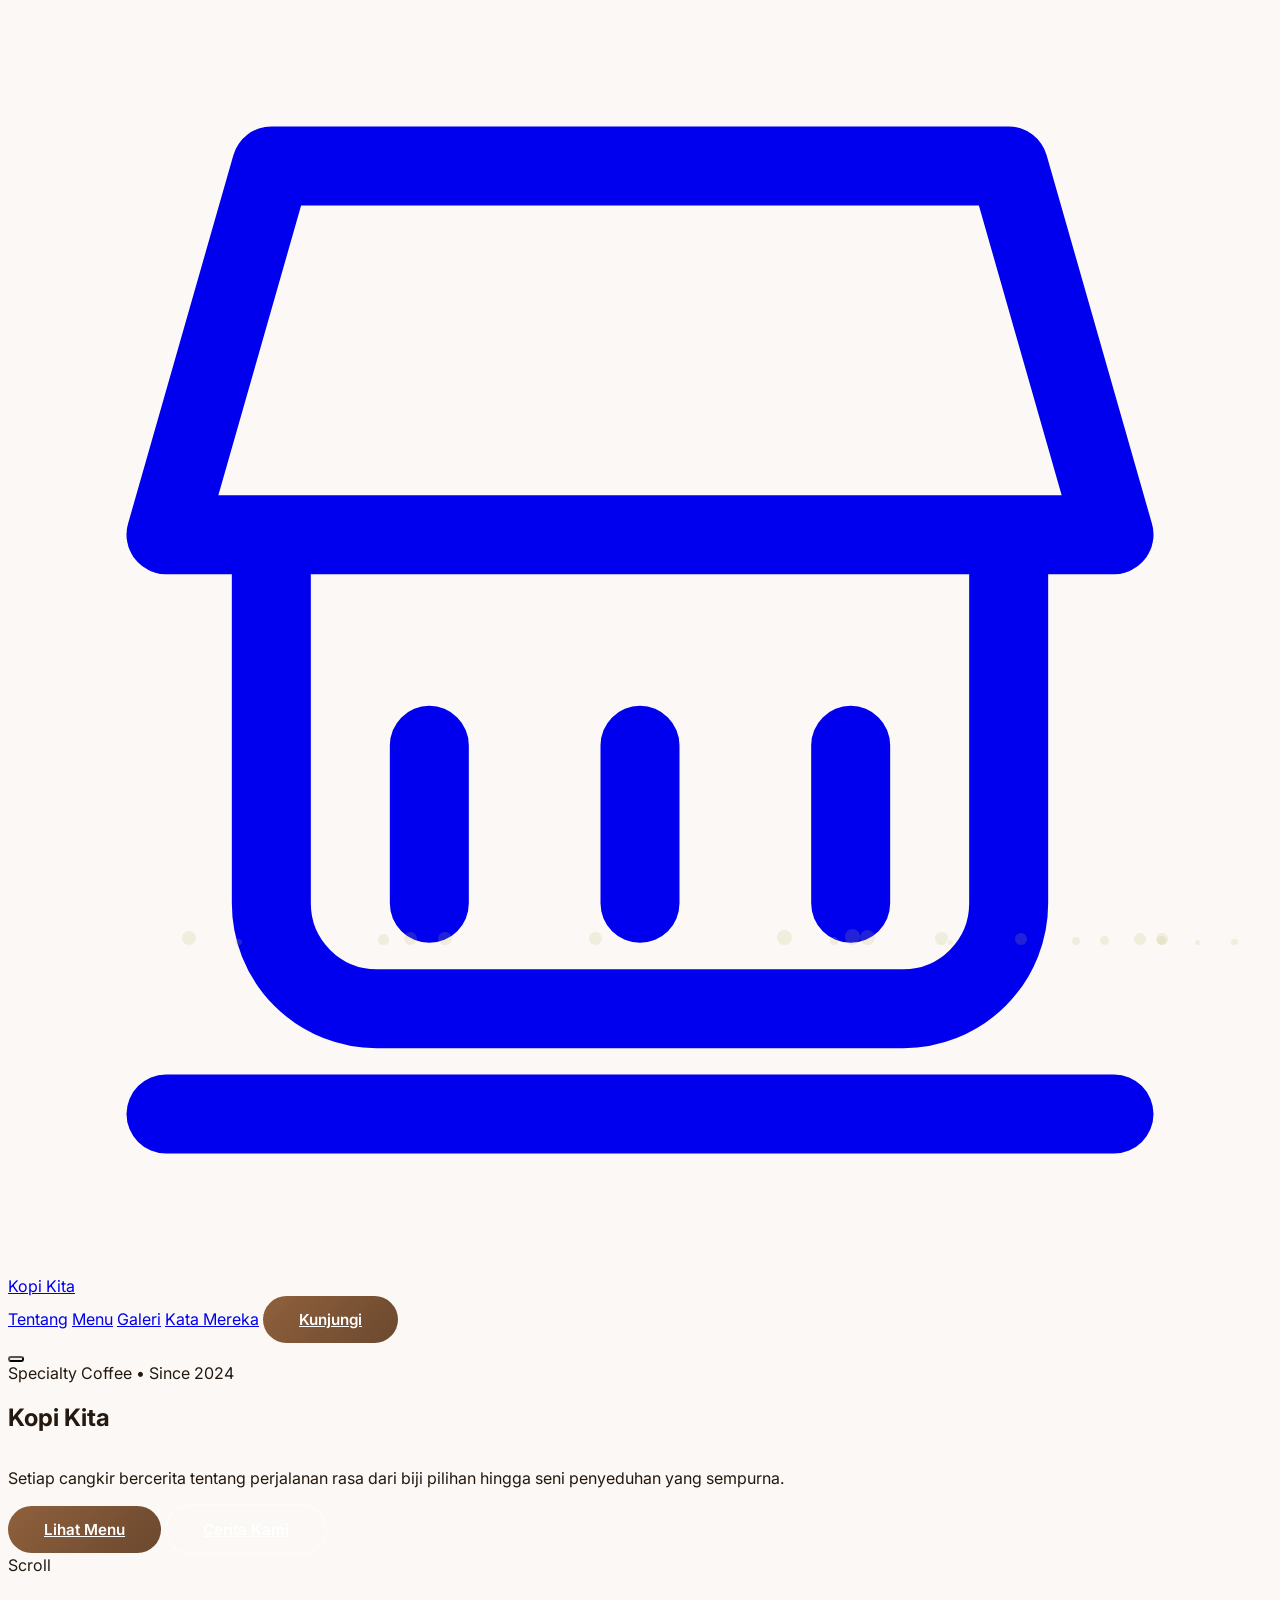
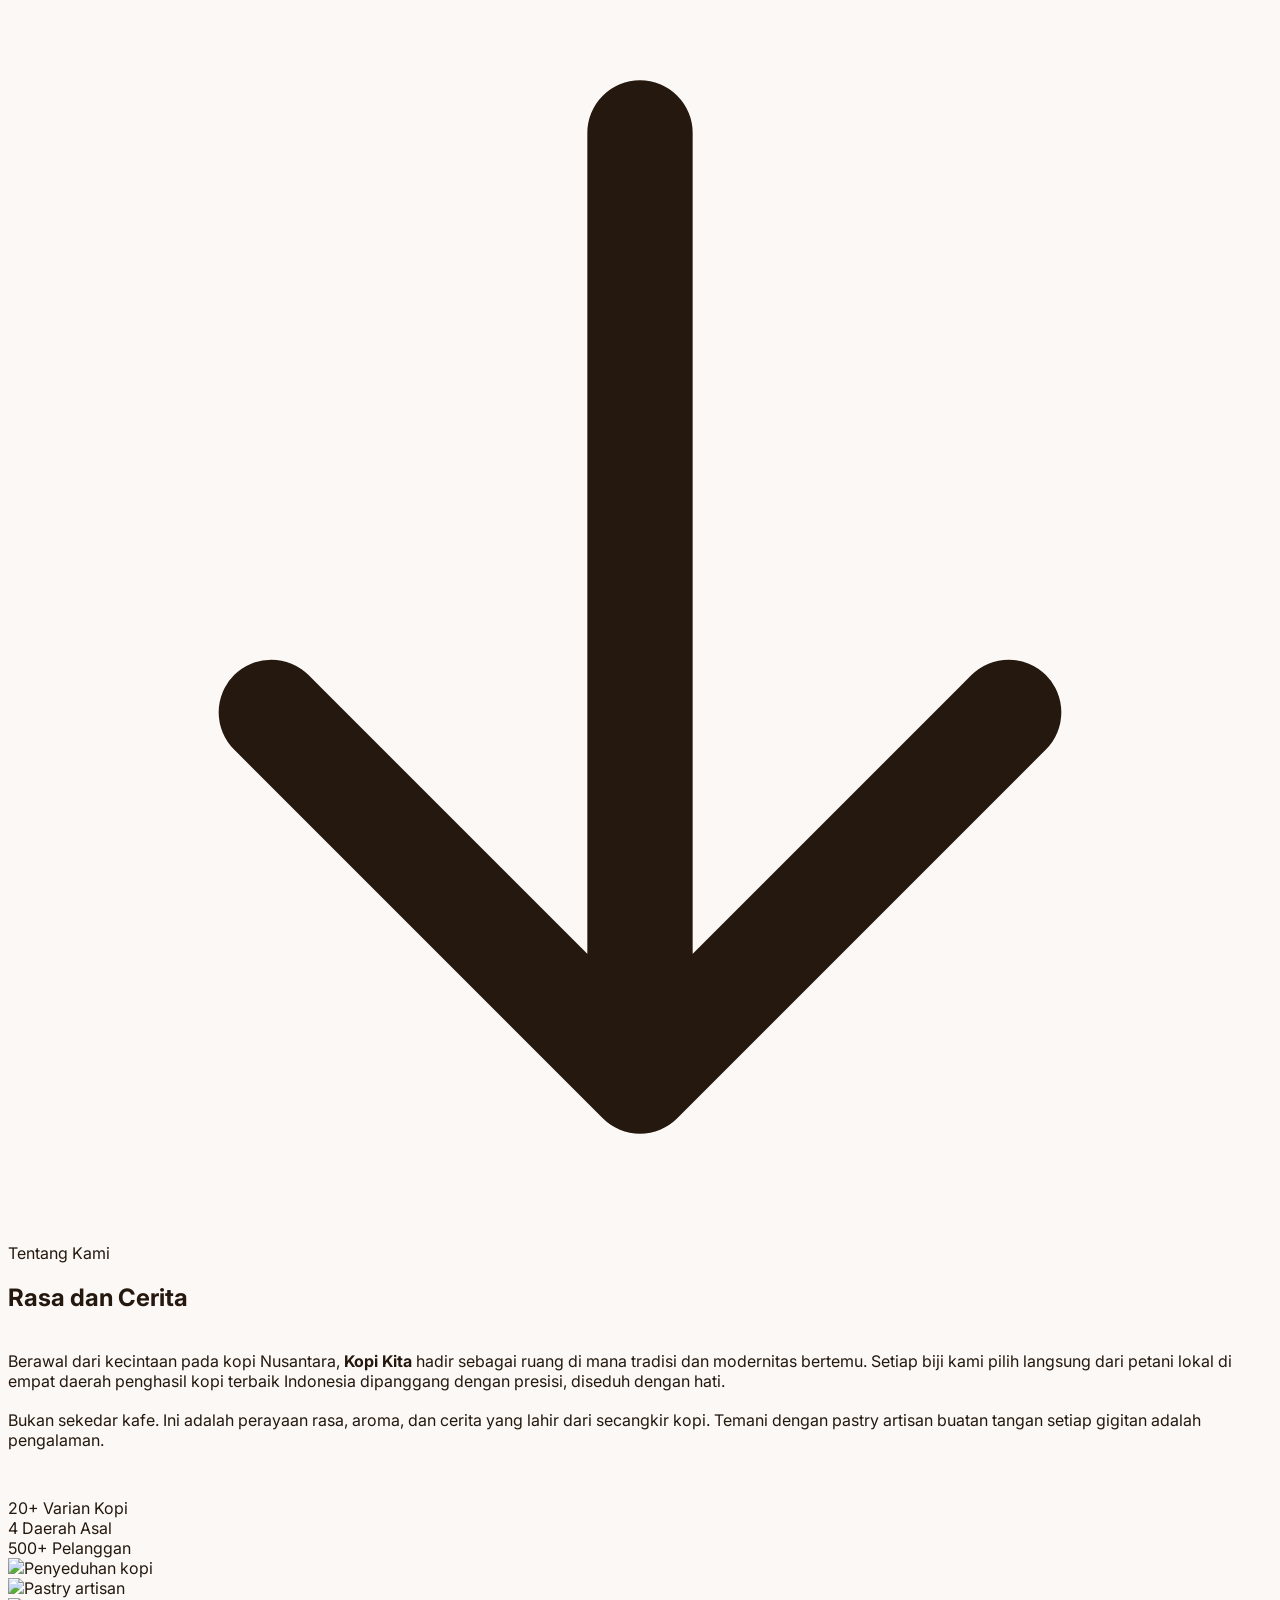
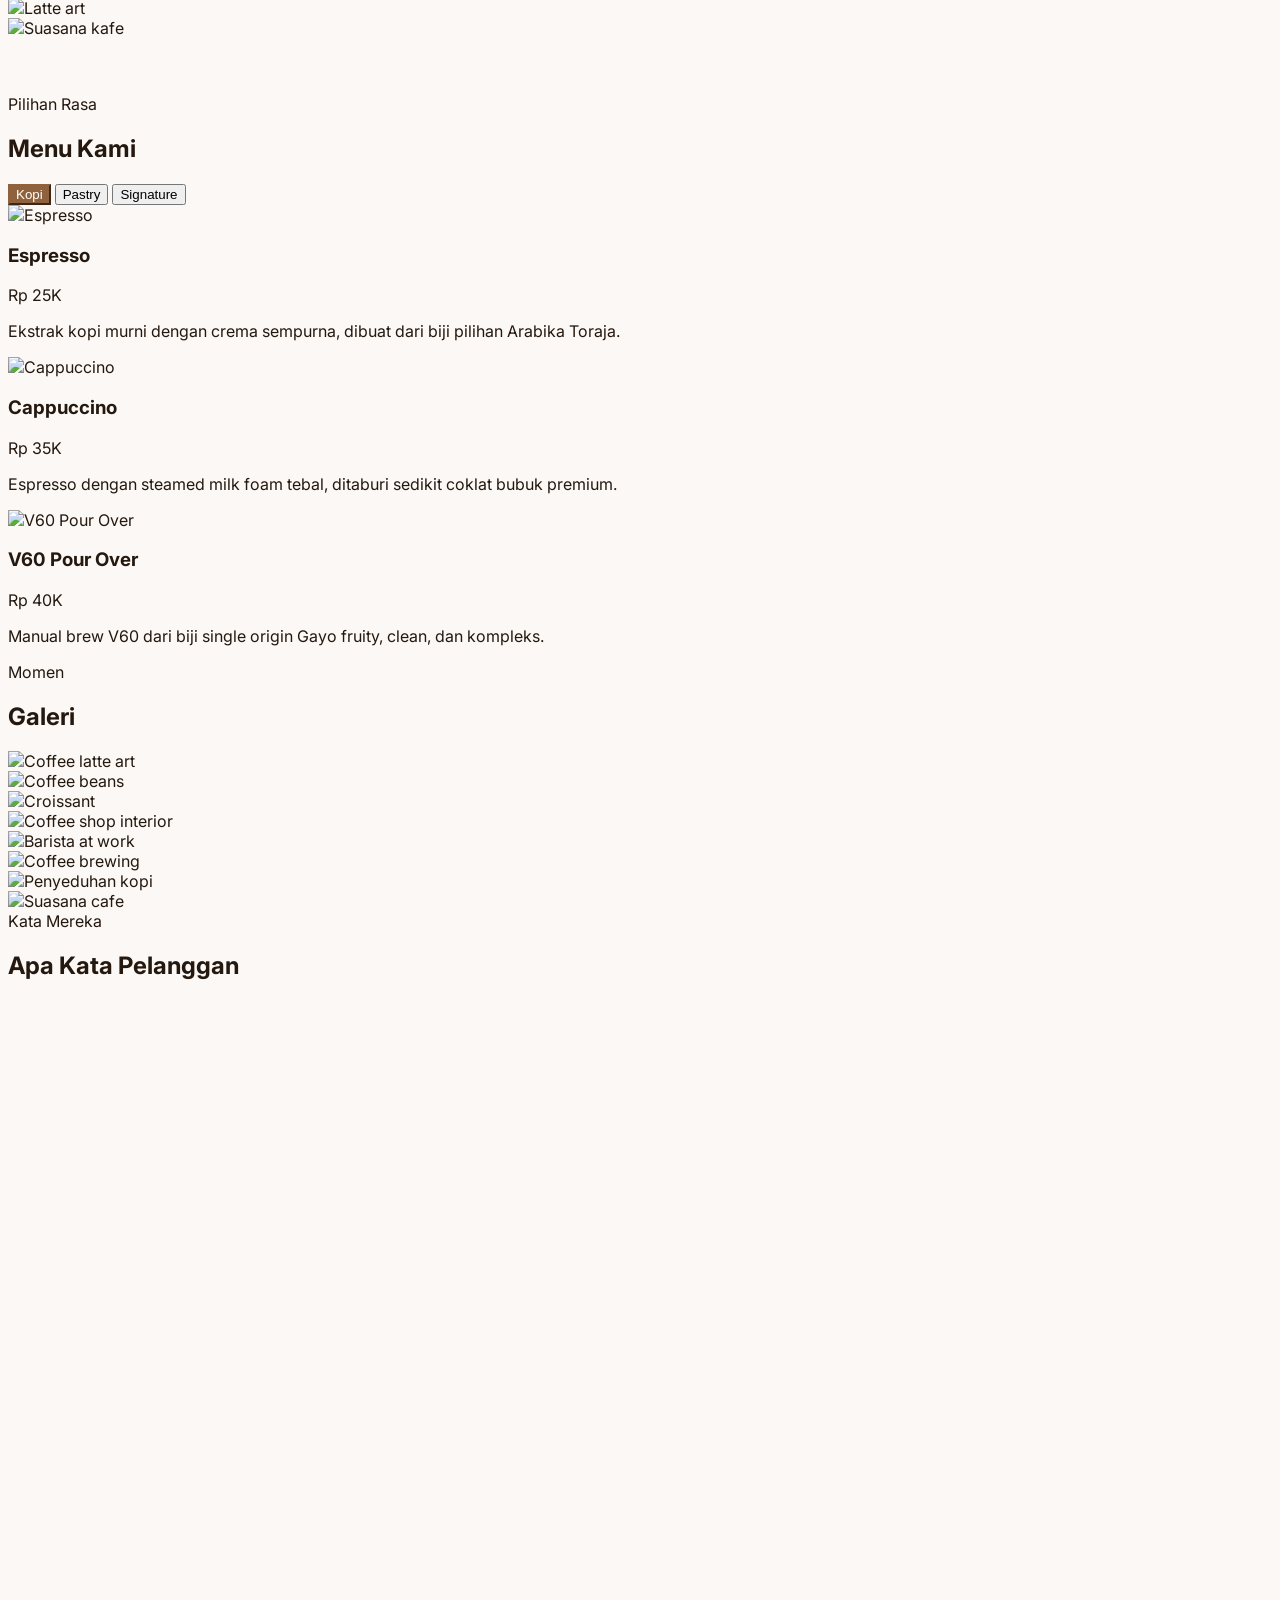
==== commit 5bdc56ab: "fix: hamburger z-index, auto-close on scroll, music icons - Boost hamburger z-index (!z-[60]) with p" ====
--- a/index.html
+++ b/index.html
@@ -351,7 +351,7 @@
     <a href="#contact" class="btn-primary !py-2.5 !px-6 !text-sm !font-medium">Kunjungi</a>
    </div>
    <!-- Mobile Hamburger -->
-   <button id="hamburger" class="md:hidden flex flex-col gap-1.5 p-2 z-50" aria-label="Toggle menu">
+    <button id="hamburger" class="md:hidden flex flex-col gap-1.5 p-2 !z-[60]" aria-label="Toggle menu" style="position:relative;">
     <span class="hamburger-line block w-6 h-0.5 rounded transition-all duration-300"></span>
     <span class="hamburger-line block w-6 h-0.5 rounded transition-all duration-300"></span>
     <span class="hamburger-line block w-6 h-0.5 rounded transition-all duration-300"></span>
@@ -931,12 +931,16 @@
     document.getElementById('mobileMenuWrapper').classList.toggle('open');
     hamburger.classList.toggle('open');
    }
-  hamburger.addEventListener('click', toggleMenu);
-  document.querySelectorAll('.mobile-link').forEach((link) => {
-   link.addEventListener('click', () => {
+   hamburger.addEventListener('click', toggleMenu);
+   document.querySelectorAll('.mobile-link').forEach((link) => {
+    link.addEventListener('click', () => {
+     if (menuOpen) toggleMenu();
+    });
+   });
+   // Close mobile menu when user scrolls
+   window.addEventListener('scroll', function() {
     if (menuOpen) toggleMenu();
-   });
-  });
+   }, { passive: true });
   // ================================
   // HERO PARTICLES
   // ================================
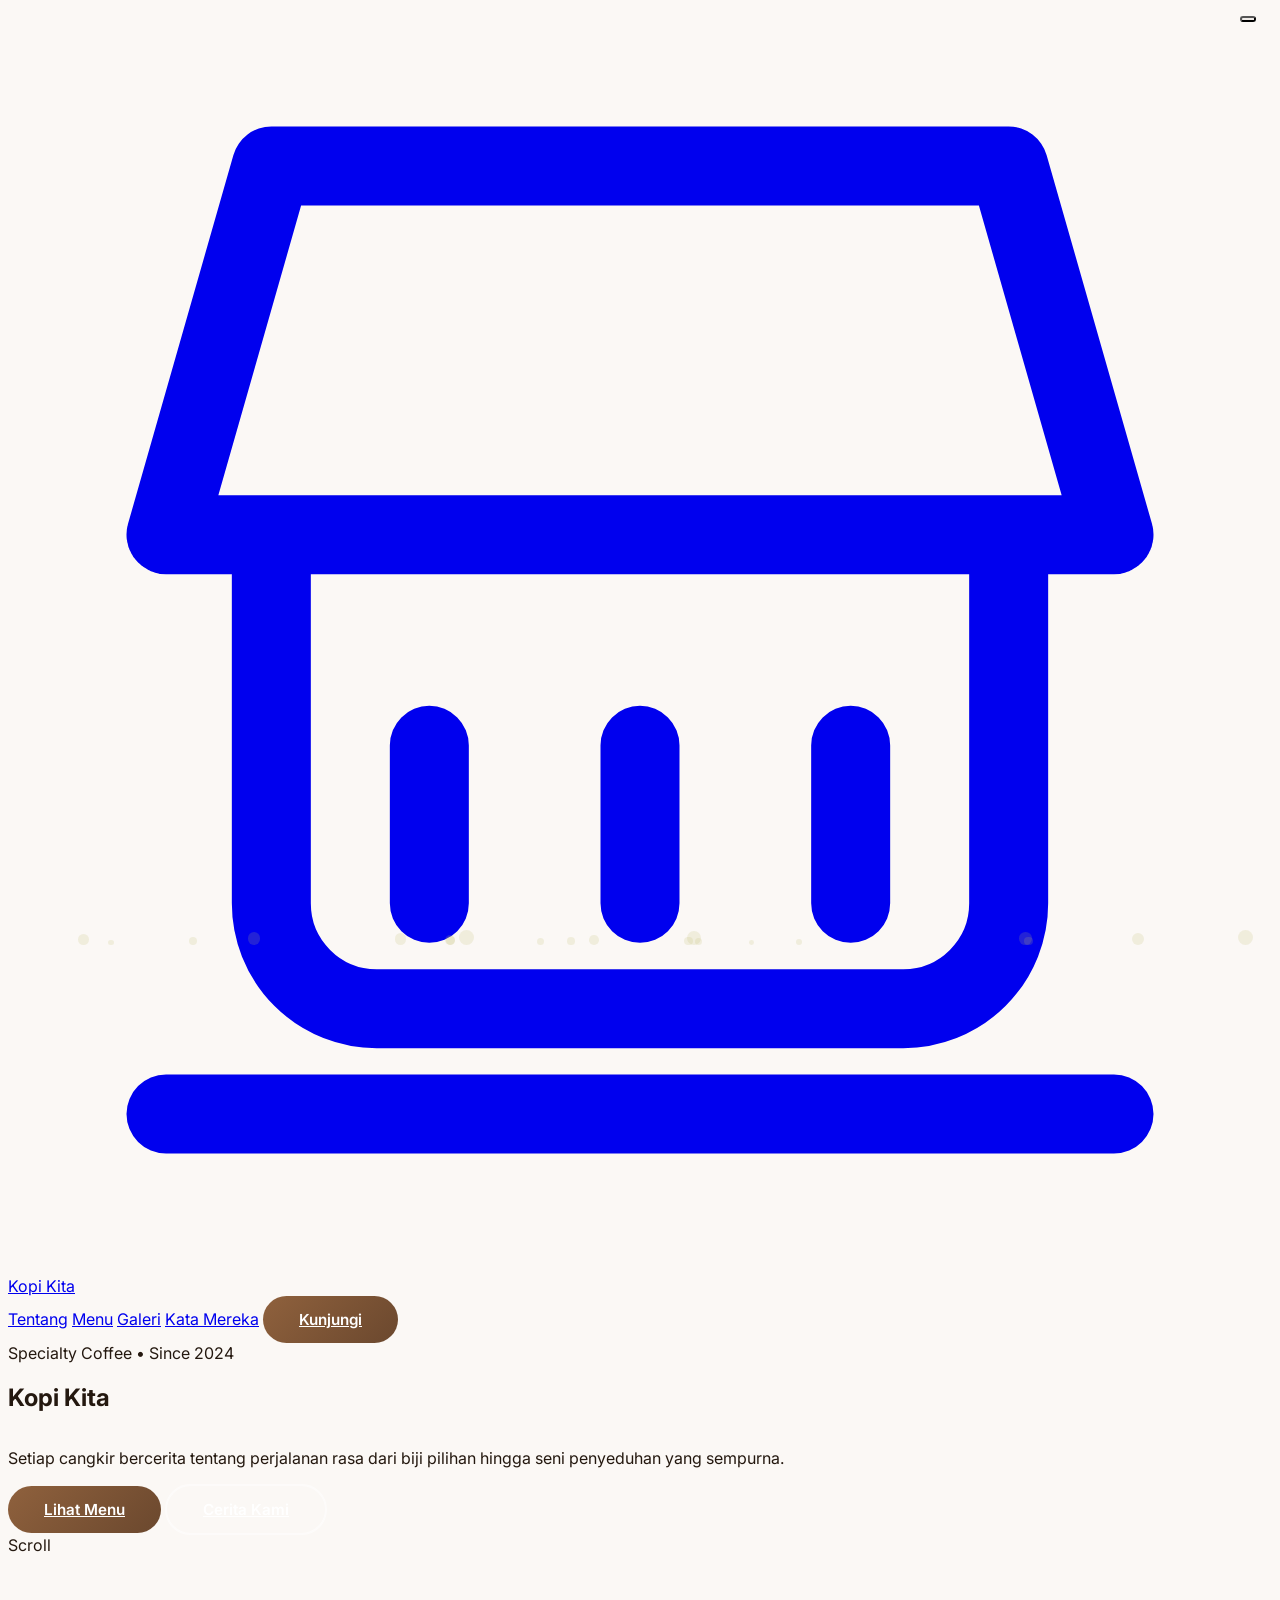
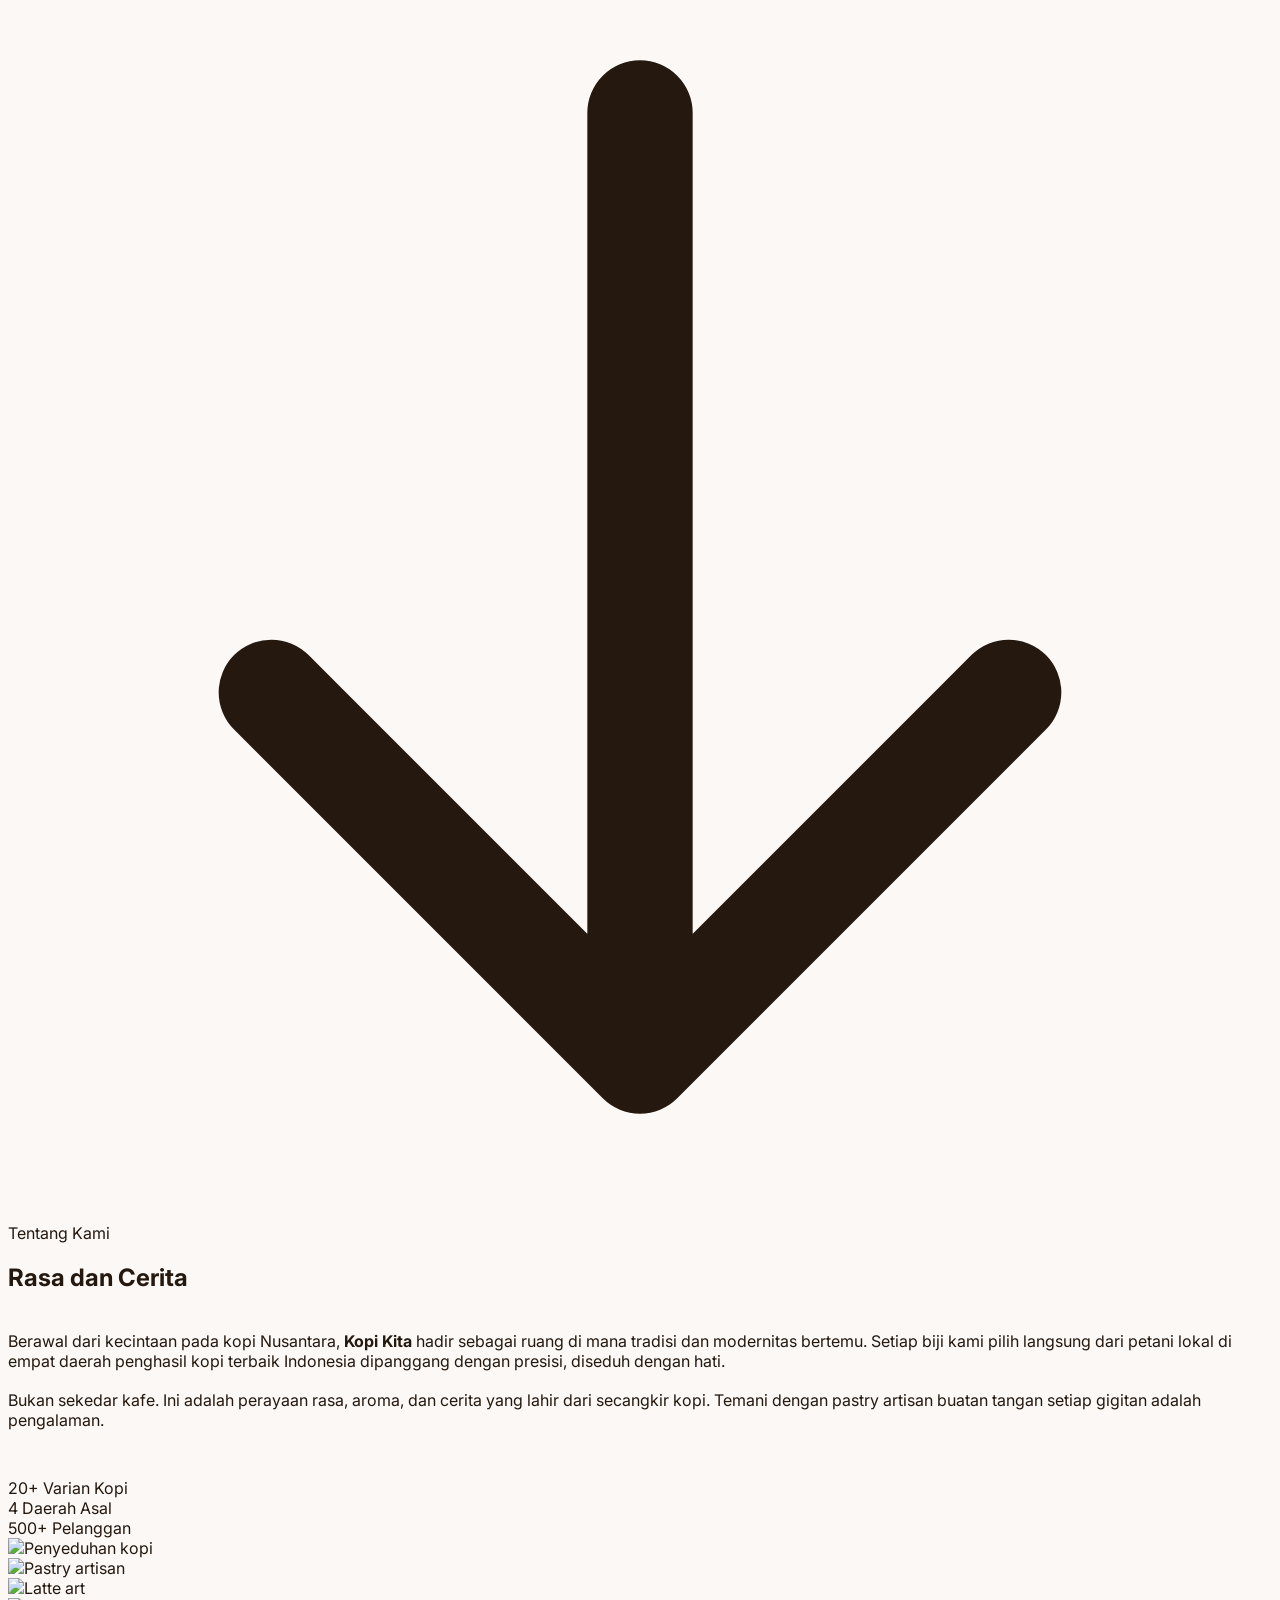
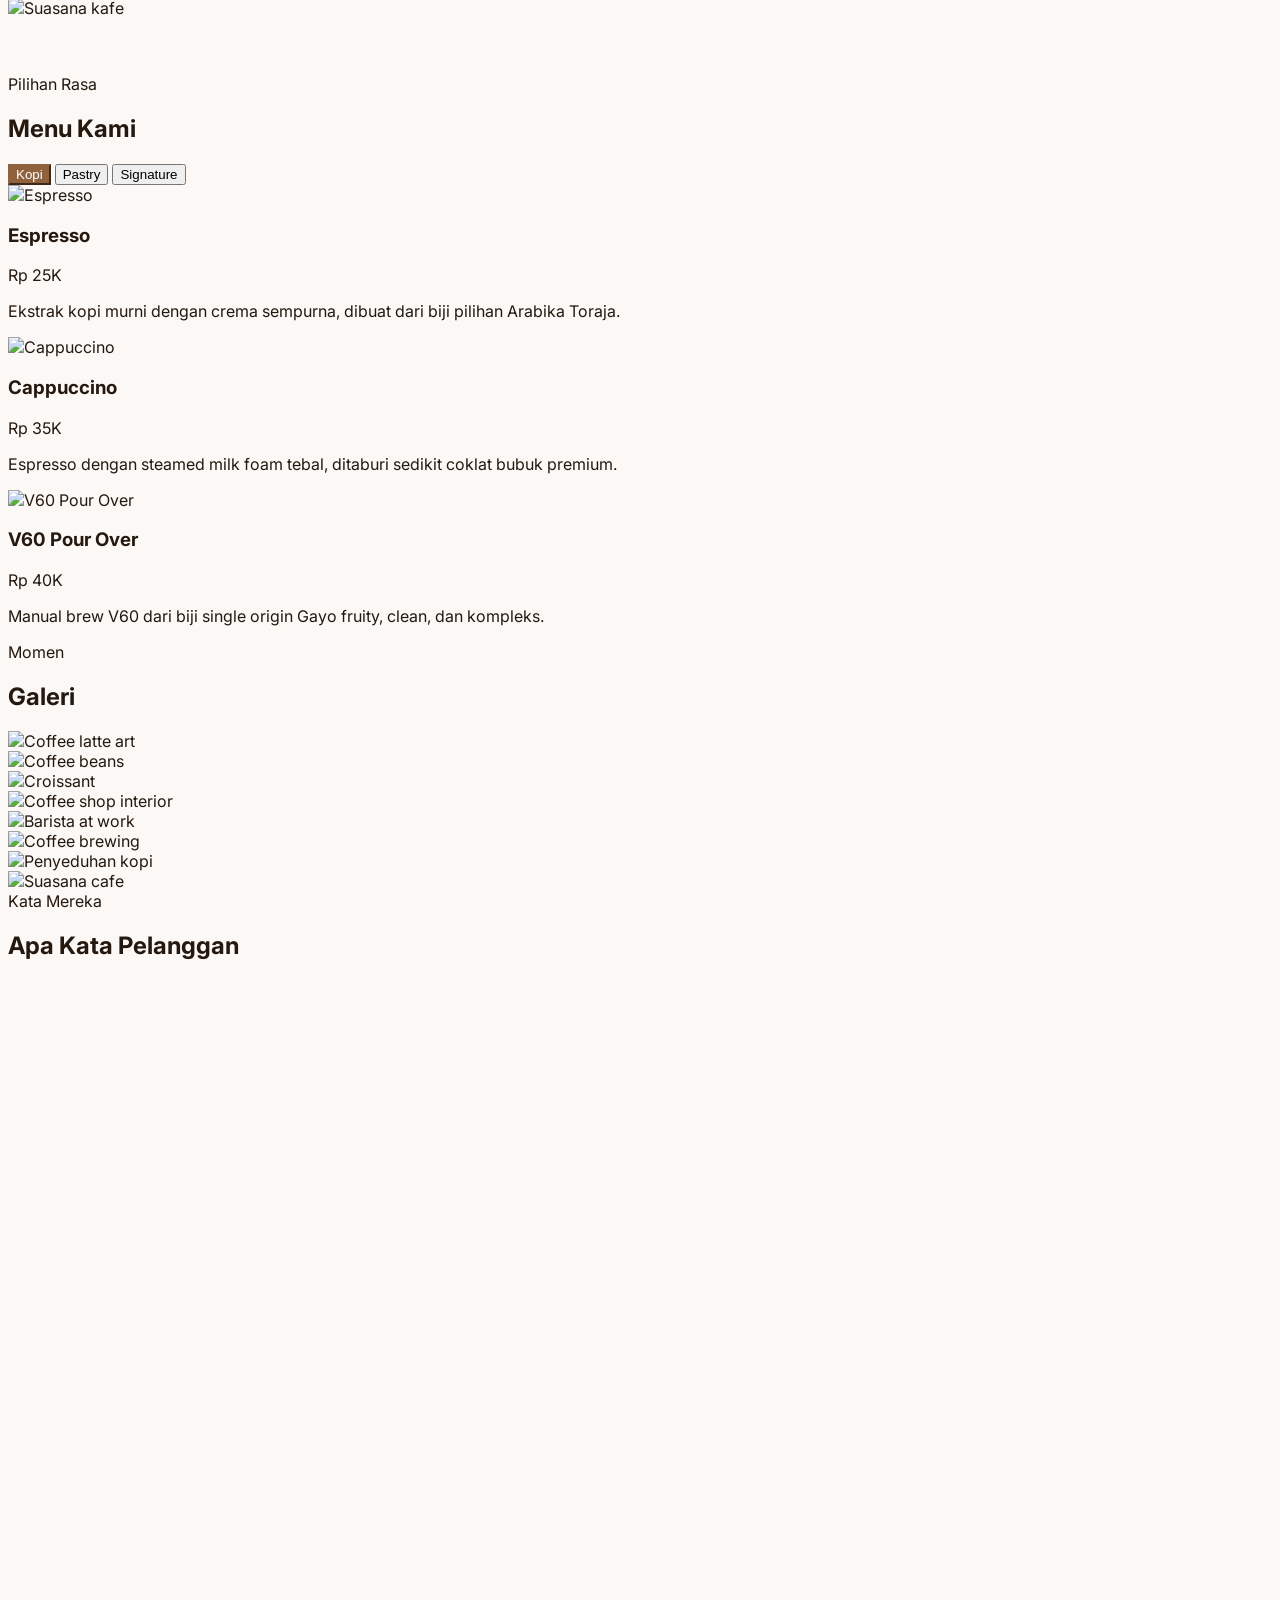
==== commit f918eac1: "fix: hamburger z-index stacking + position fixed - Menu wrapper z-index increased to !z-[55] (above " ====
--- a/index.html
+++ b/index.html
@@ -351,14 +351,14 @@
     <a href="#contact" class="btn-primary !py-2.5 !px-6 !text-sm !font-medium">Kunjungi</a>
    </div>
    <!-- Mobile Hamburger -->
-    <button id="hamburger" class="md:hidden flex flex-col gap-1.5 p-2 !z-[60]" aria-label="Toggle menu" style="position:relative;">
+     <button id="hamburger" class="md:hidden flex flex-col gap-1.5 p-2" aria-label="Toggle menu" style="position:fixed; top:16px; right:24px; z-index:70;">
     <span class="hamburger-line block w-6 h-0.5 rounded transition-all duration-300"></span>
     <span class="hamburger-line block w-6 h-0.5 rounded transition-all duration-300"></span>
     <span class="hamburger-line block w-6 h-0.5 rounded transition-all duration-300"></span>
    </button>
   </div>
   <!-- Mobile Menu Panel -->
-  <div id="mobileMenuWrapper" class="fixed top-0 right-0 h-full z-40 md:hidden shadow-2xl" style="width: 384px; max-width: 100vw; overflow: hidden; pointer-events: none;">
+   <div id="mobileMenuWrapper" class="fixed top-0 right-0 h-full !z-[55] md:hidden shadow-2xl" style="width: 384px; max-width: 100vw; overflow: hidden; pointer-events: none;">
    <div id="mobileMenu" class="mobile-menu mobile-menu-closed h-full bg-brand-900 p-8 pt-24 flex flex-col gap-6 shadow-2xl">
     <a href="#story" class="mobile-link text-cream text-lg font-medium hover:text-gold transition-colors">Tentang</a>
     <a href="#menu" class="mobile-link text-cream text-lg font-medium hover:text-gold transition-colors">Menu</a>
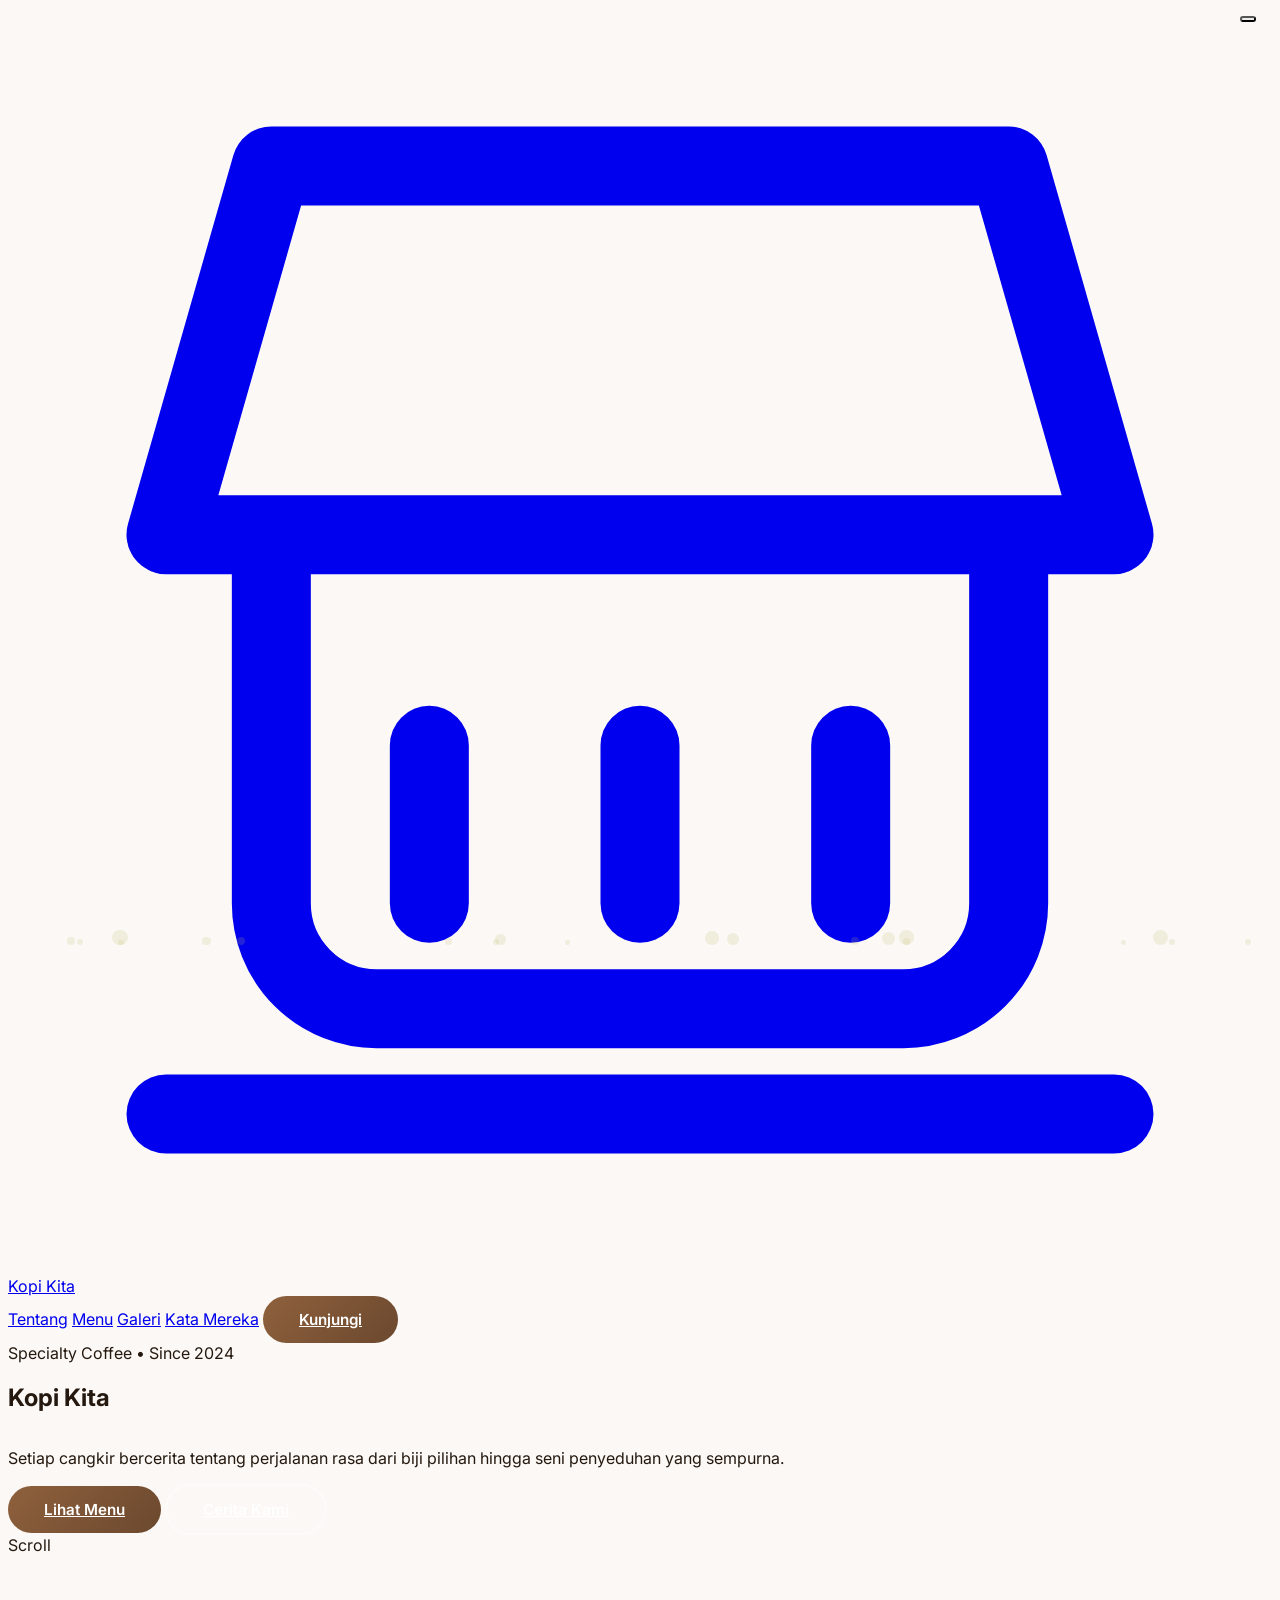
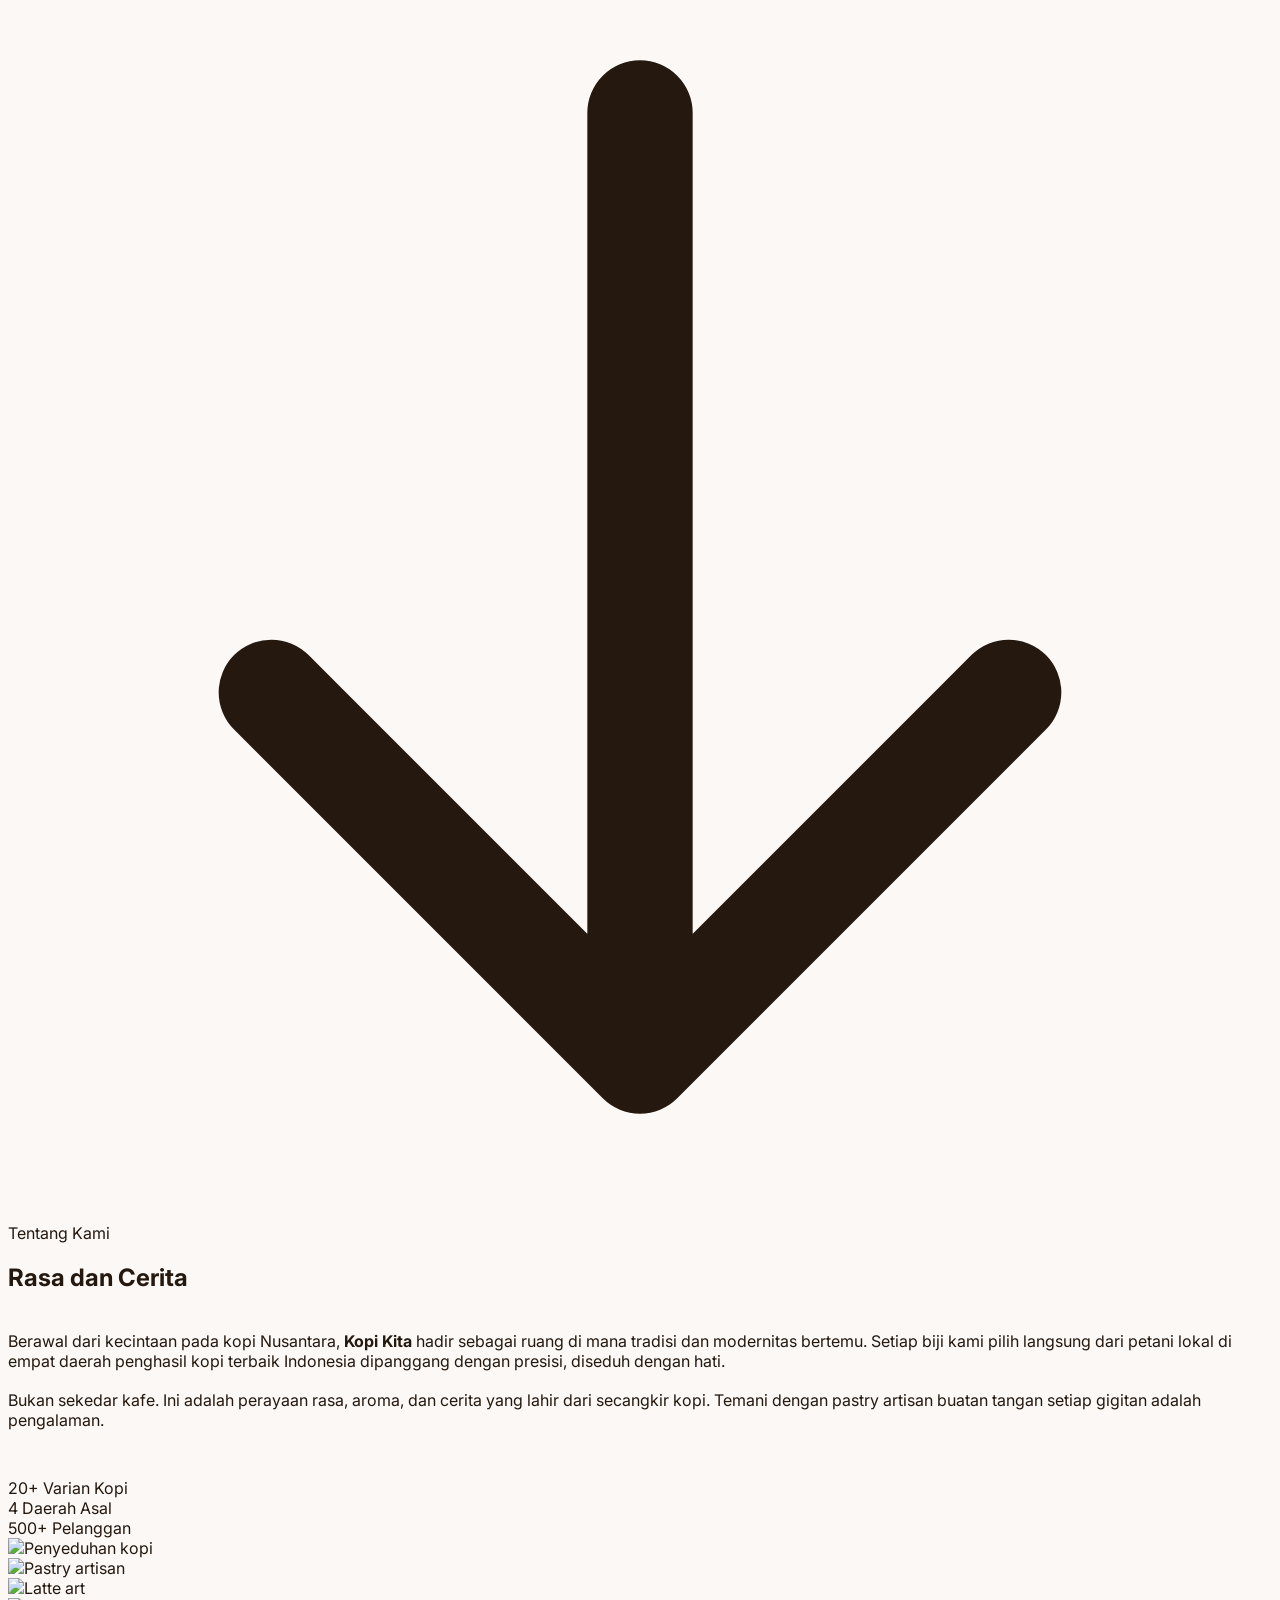
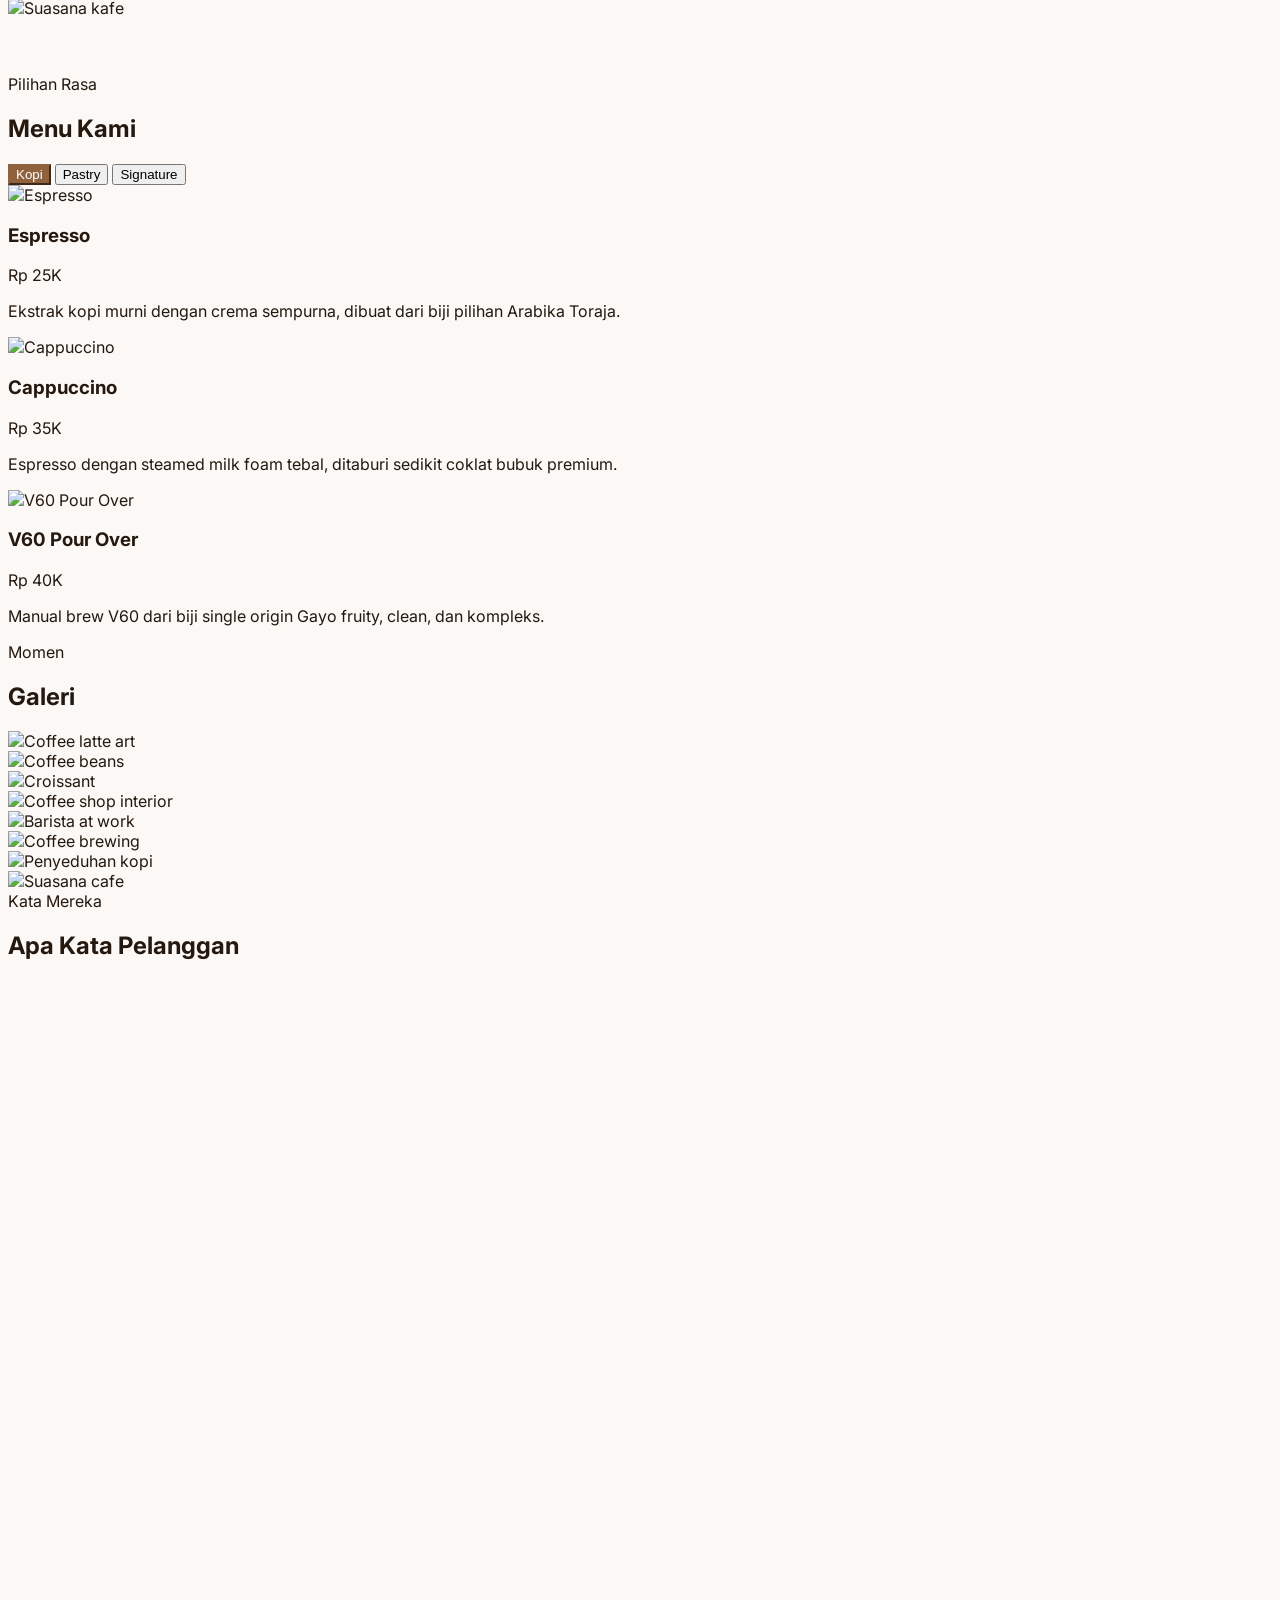
==== commit 71ea3f09: "fix: remove backdrop-filter to fix hamburger click after scroll Root cause: CSS backdrop-filter on n" ====
--- a/index.html
+++ b/index.html
@@ -50,14 +50,12 @@
   }
   /* === NAVBAR TRANSITION === */
   .navbar {
-   transition: background-color 0.4s ease, backdrop-filter 0.4s ease, box-shadow 0.4s ease;
-  }
-  .navbar.scrolled {
-   background-color: rgba(255, 255, 255, 0.92);
-   backdrop-filter: blur(12px);
-   -webkit-backdrop-filter: blur(12px);
-   box-shadow: 0 1px 12px rgba(0, 0, 0, 0.06);
-  }
+   transition: background-color 0.4s ease, box-shadow 0.4s ease;
+  }
+   .navbar.scrolled {
+    background-color: rgba(255, 255, 255, 0.95);
+    box-shadow: 0 1px 12px rgba(0, 0, 0, 0.06);
+   }
   /* Hamburger lines - putih di hero (bg gelap) */
   .hamburger-line {
    background-color: #47301f;
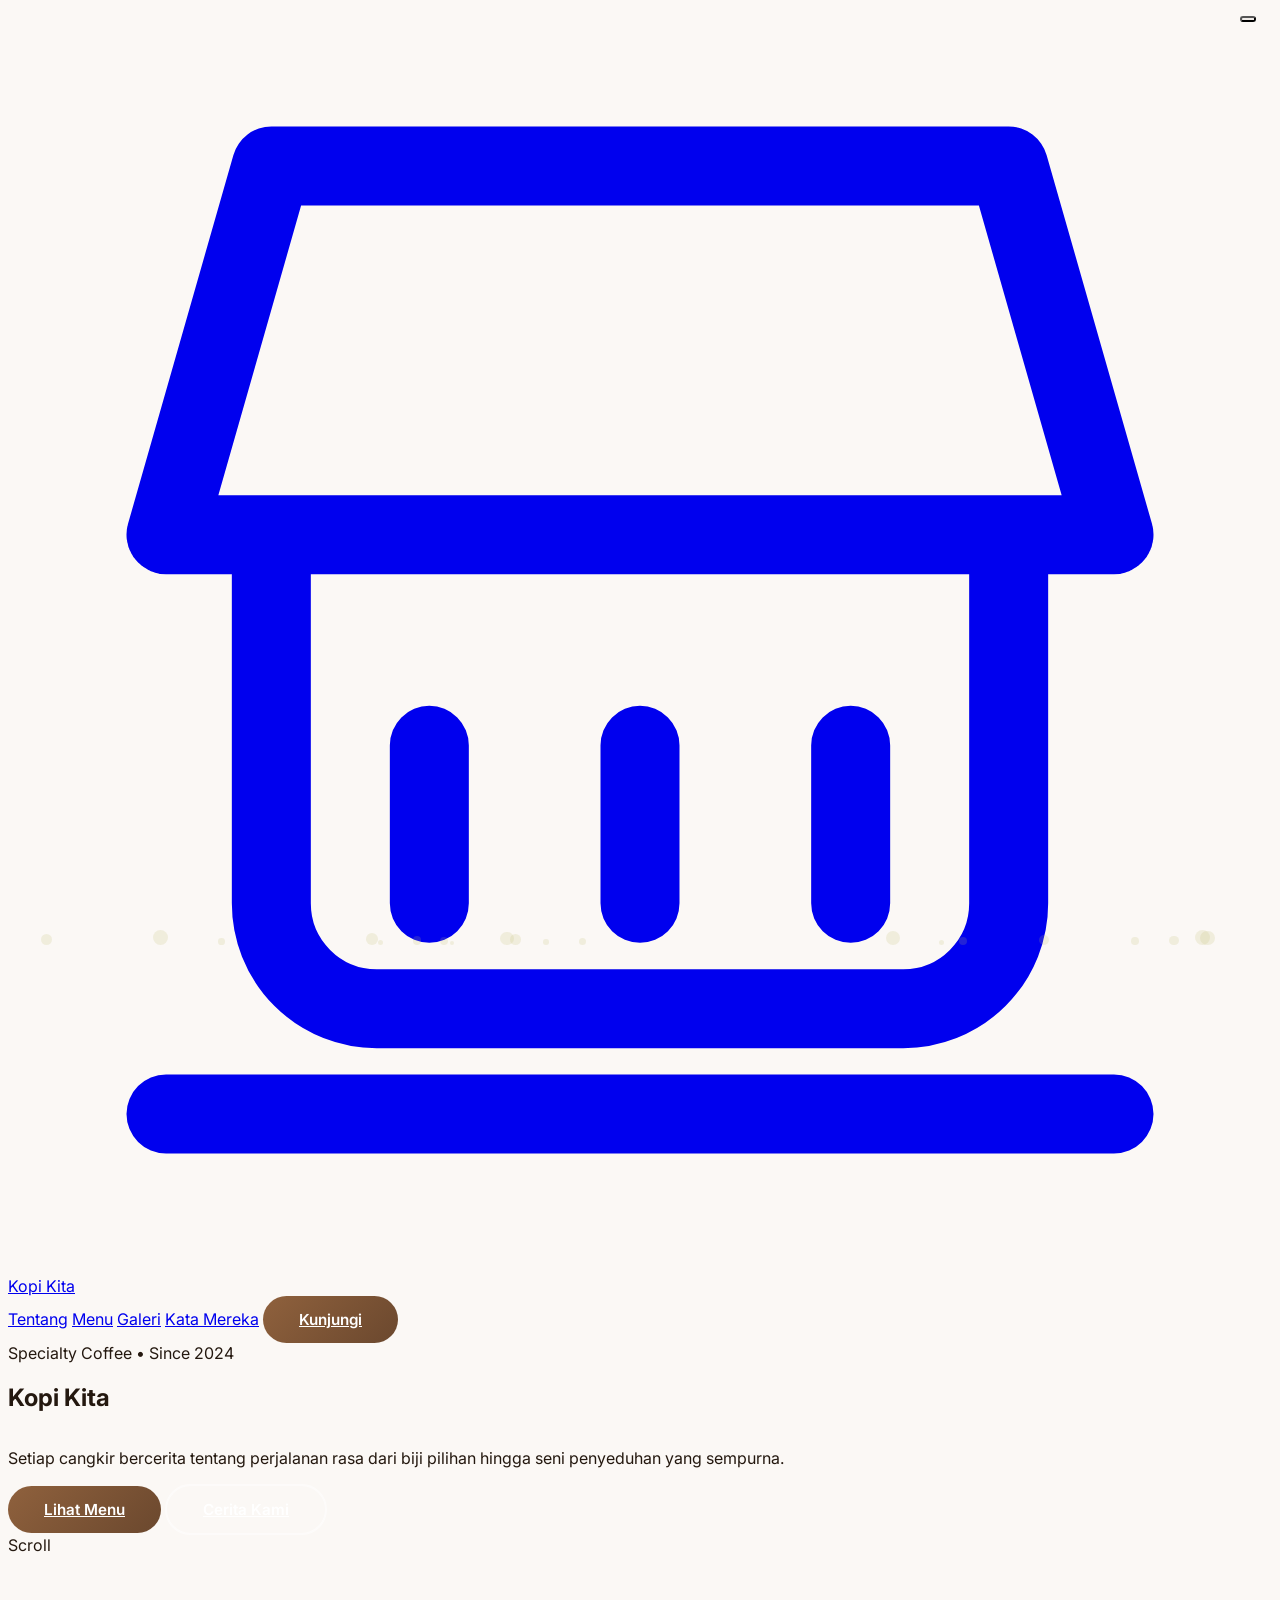
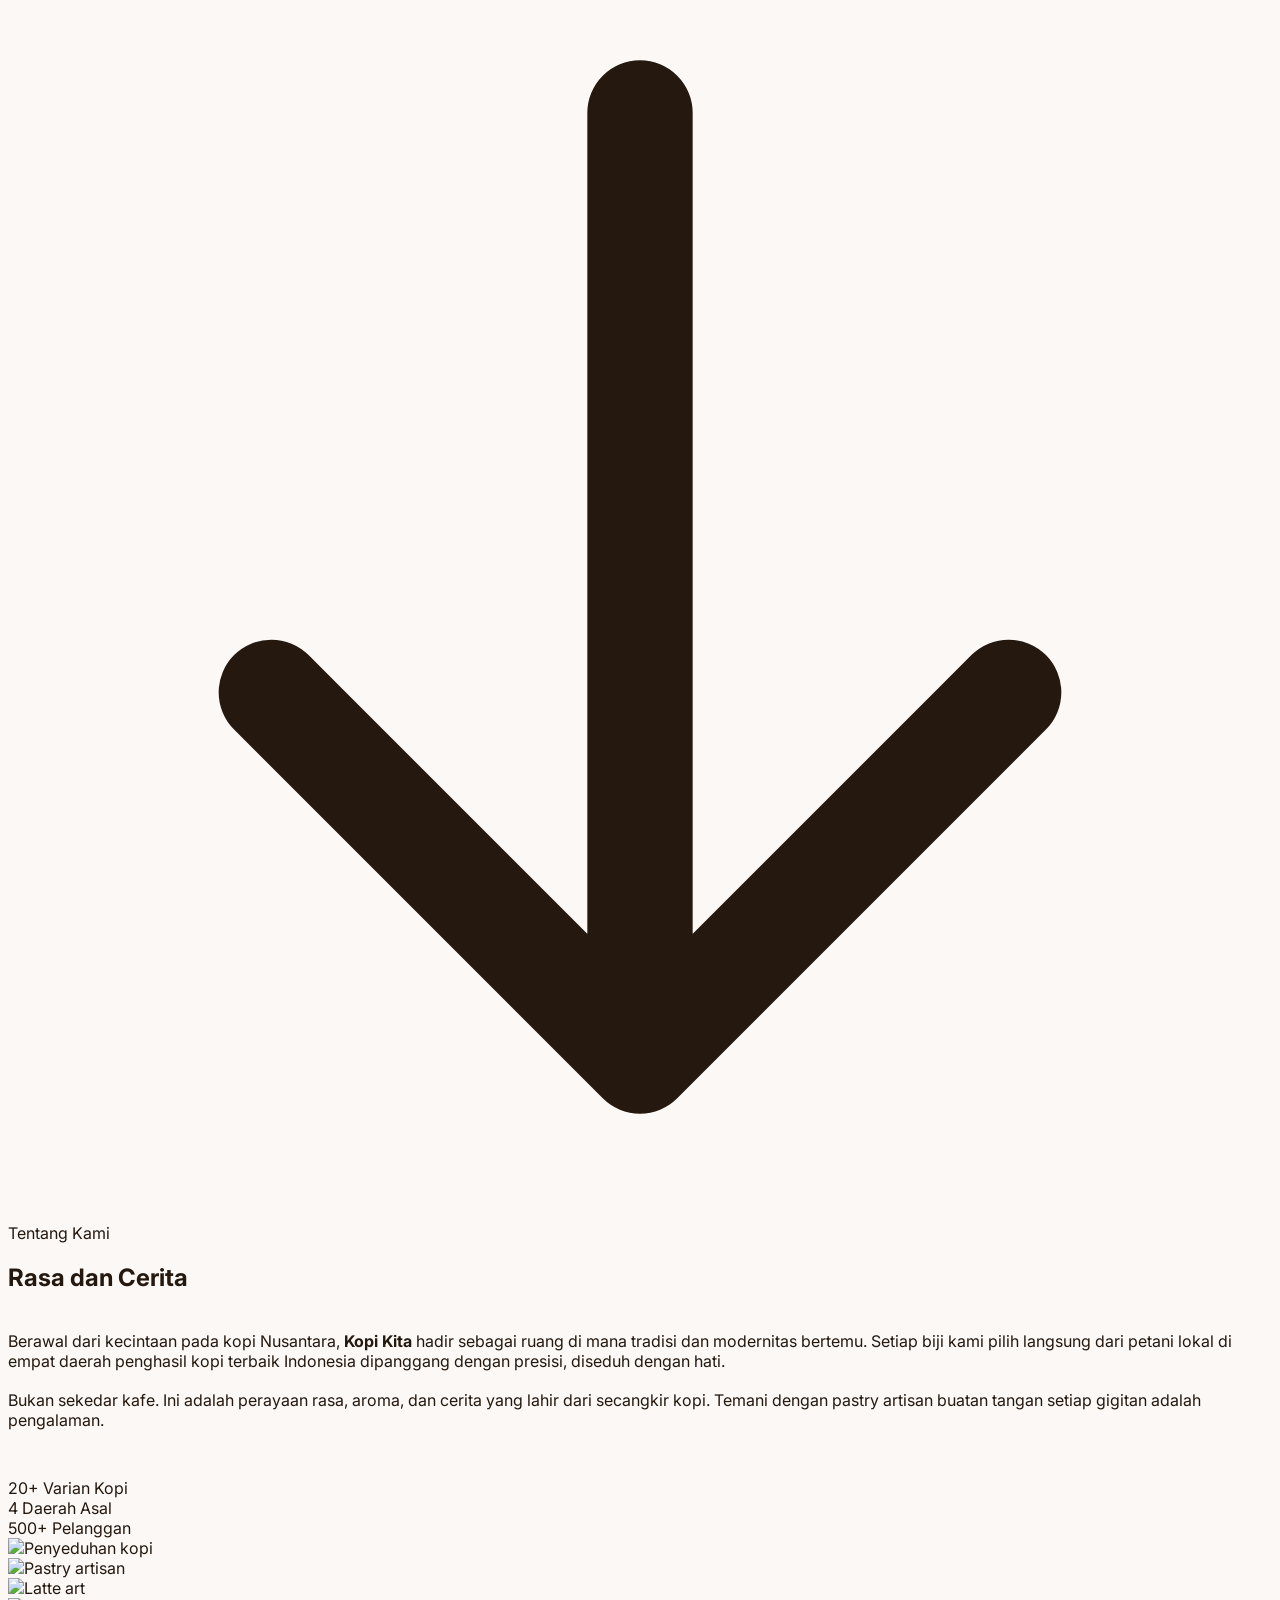
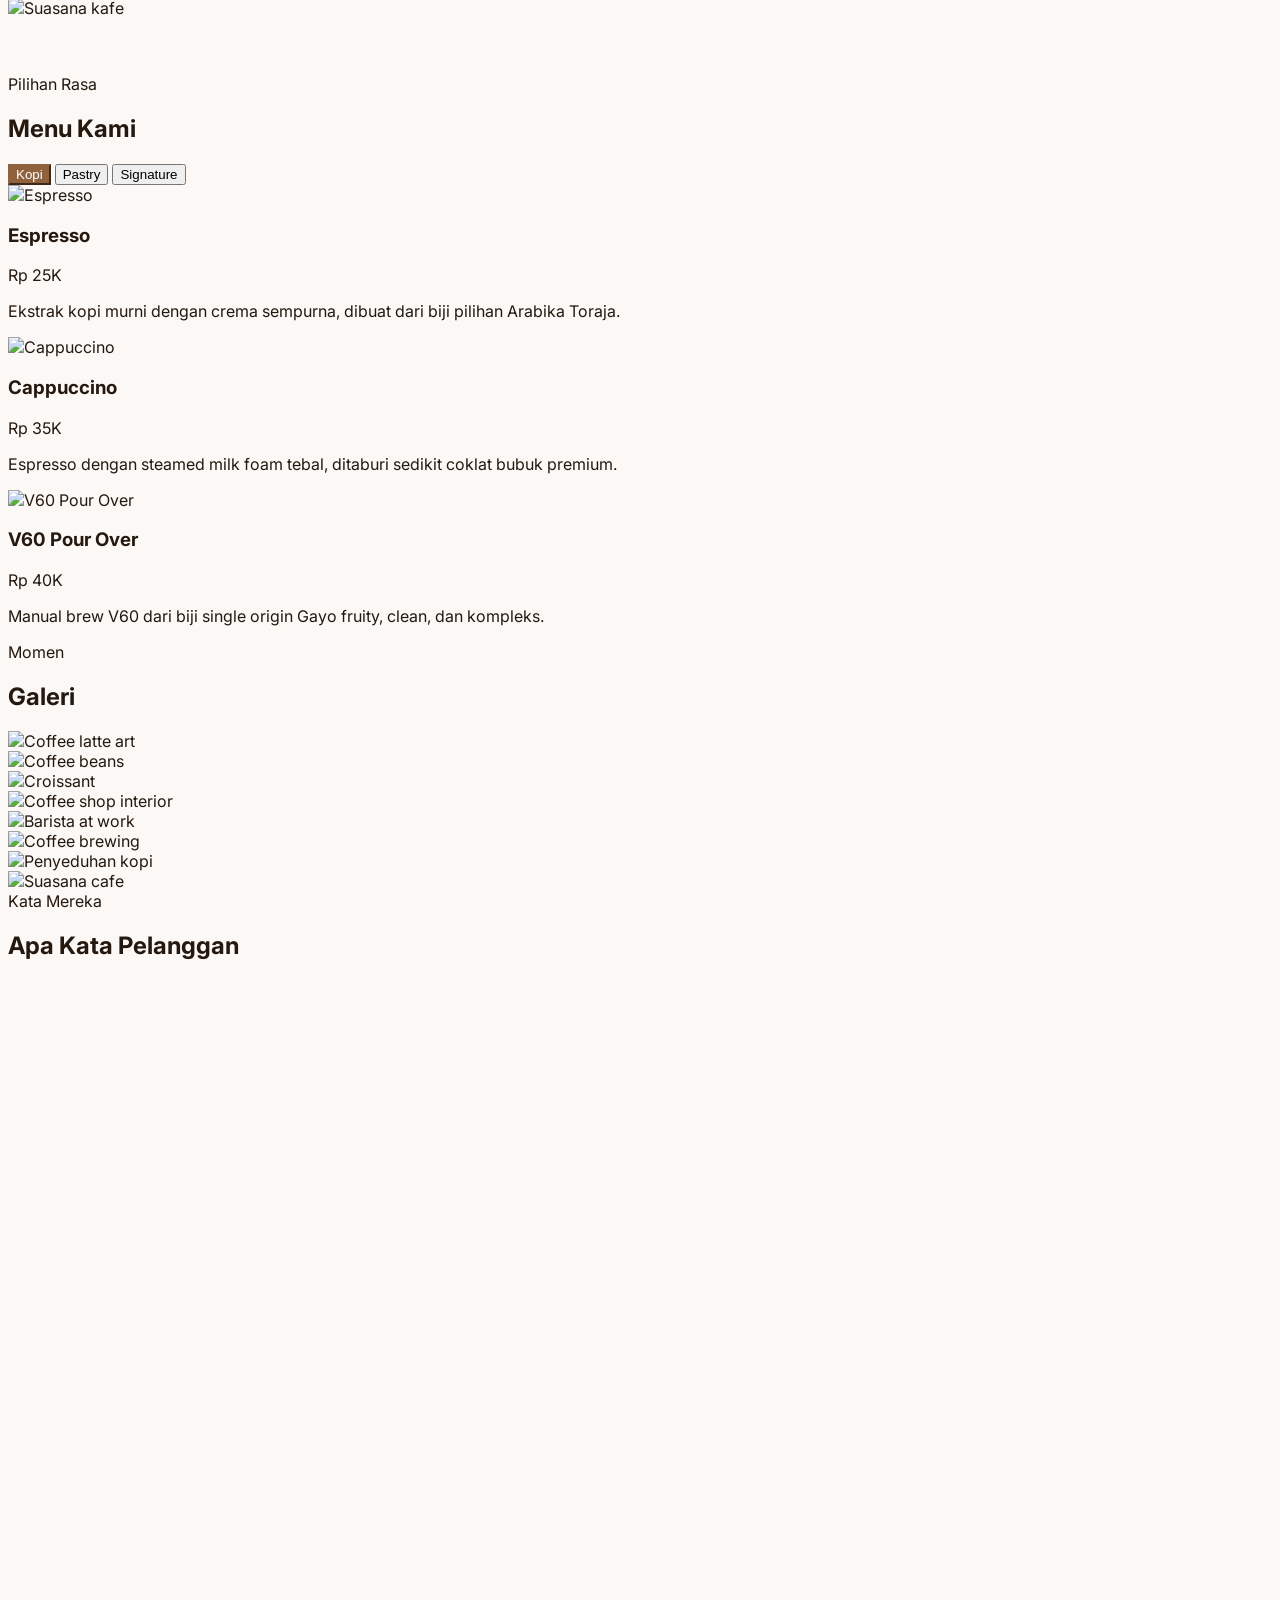
==== commit 9495614f: "fix: remove ghost shadow from mobile menu wrapper Root cause: #mobileMenuWrapper had shadow-2xl in a" ====
--- a/index.html
+++ b/index.html
@@ -356,7 +356,7 @@
    </button>
   </div>
   <!-- Mobile Menu Panel -->
-   <div id="mobileMenuWrapper" class="fixed top-0 right-0 h-full !z-[55] md:hidden shadow-2xl" style="width: 384px; max-width: 100vw; overflow: hidden; pointer-events: none;">
+    <div id="mobileMenuWrapper" class="fixed top-0 right-0 h-full !z-[55] md:hidden" style="width: 384px; max-width: 100vw; overflow: hidden; pointer-events: none;">
    <div id="mobileMenu" class="mobile-menu mobile-menu-closed h-full bg-brand-900 p-8 pt-24 flex flex-col gap-6 shadow-2xl">
     <a href="#story" class="mobile-link text-cream text-lg font-medium hover:text-gold transition-colors">Tentang</a>
     <a href="#menu" class="mobile-link text-cream text-lg font-medium hover:text-gold transition-colors">Menu</a>
